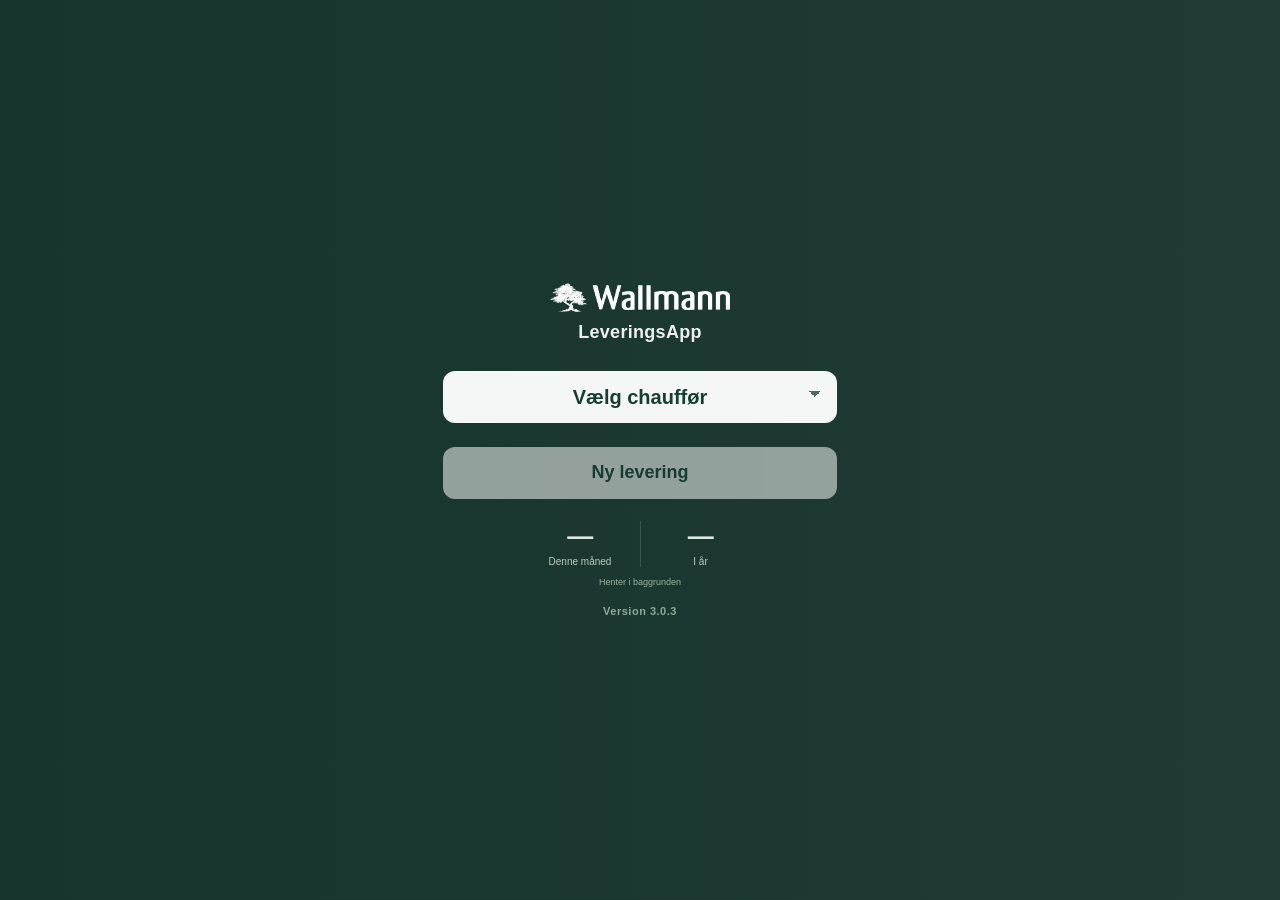
==== index.html @ 9d27858d "Fix installed iPhone startup canvas and viewport height (3.0.3) Set dark root color scheme before fi" ====
<!DOCTYPE html>
<html lang="da">
<head>
  <meta charset="utf-8">
  <meta name="theme-color" content="#17352d">
  <meta name="color-scheme" content="dark">
  <style>html{background:#17352d;color-scheme:dark}body{color-scheme:light}</style>
  <script>
    // Set before first layout; iOS also exposes standalone on navigator.
    if (navigator.standalone === true || window.matchMedia("(display-mode: standalone)").matches) {
      document.documentElement.classList.add("installed-app");
    }
  </script>
  <meta name="viewport" content="width=device-width, initial-scale=1, viewport-fit=cover">
  <title>Leveringsapp</title>
  <link rel="manifest" href="./manifest.json">
  <link rel="apple-touch-icon" href="./apple-touch-icon.png">
  
  
  <meta name="apple-mobile-web-app-capable" content="yes">
  <meta name="apple-mobile-web-app-status-bar-style" content="black-translucent">
  <style>
    :root{
      --bg1:#17352d;
      --bg2:#203b33;
      --white:#f5f7f6;
      --dark:#1f382f;
      --shadow:0 10px 28px rgba(0,0,0,0.18);
    }

    *{
      box-sizing:border-box;
      -webkit-tap-highlight-color: transparent;
    }

    html, body{
      margin:0;
      padding:0;
      width:100%;
      min-height:100%;
      font-family: Arial, Helvetica, sans-serif;
      background:
        radial-gradient(circle at top, rgba(255,255,255,0.06), transparent 30%),
        linear-gradient(90deg, var(--bg1), var(--bg2));
      color:var(--white);
      overflow:hidden;
    }

    body{
      min-height:100vh;
    }

    .app{
      width:100%;
      max-width:430px;
      margin:0 auto;
      height:100vh;
      padding:
        calc(28px + env(safe-area-inset-top))
        12px
        calc(18px + env(safe-area-inset-bottom))
        12px;
      display:flex;
      flex-direction:column;
      overflow:hidden;
    }

    .screen{
      display:none;
      height:100%;
      animation:fadeIn .18s ease;
      overflow:hidden;
    }

    .screen.active{
      display:flex;
      flex-direction:column;
      justify-content:center;
    }

    .screen.top-aligned.active{
      justify-content:flex-start;
    }

    @keyframes fadeIn{
      from{opacity:0; transform:translateY(6px);}
      to{opacity:1; transform:translateY(0);}
    }

    .spacer-6{height:6px;}
    .spacer-8{height:8px;}
    .spacer-10{height:10px;}
    .spacer-12{height:12px;}
    .spacer-16{height:16px;}
    .spacer-20{height:20px;}
    .spacer-24{height:24px;}
    .spacer-30{height:30px;}

    .small-label{
      font-size:13px;
      font-weight:600;
      text-align:center;
      opacity:.82;
      margin:8px 0 6px;
      letter-spacing:.2px;
    }

    .btn{
      width:100%;
      border:none;
      border-radius:16px;
      padding:13px 14px;
      background:var(--white);
      color:var(--dark);
      font-size:clamp(18px, 4.2vw, 23px);
      font-weight:700;
      cursor:pointer;
      box-shadow:var(--shadow);
      transition:transform .12s ease, opacity .15s ease;
      text-decoration:none;
    }

    .btn:active{
      transform:scale(0.98);
    }

    .btn.pressed{
      transform:scale(0.975);
      opacity:0.96;
    }

    .thumb.pressed{
      transform:scale(0.97);
    }

    .btn.small{
      width:auto;
      min-width:90px;
      padding:12px 12px;
      font-size:clamp(15px, 3.6vw, 18px);
    }

    .btn.secondary{
      background:rgba(255,255,255,0.92);
    }

    .btn.back-btn{
      background:linear-gradient(180deg, #FFCECE 0%, #EE8B8B 58%, #D76A6A 100%);
      color:#4A1212;
      font-weight:800;
      box-shadow:
        0 10px 22px rgba(170, 70, 70, 0.22),
        inset 0 1px 0 rgba(255,255,255,0.36);
      border:1px solid rgba(255,255,255,0.20);
    }

    .btn.primary{
      background:var(--white);
    }

    .btn[disabled]{
      opacity:.55;
      cursor:not-allowed;
      transform:none !important;
    }

    .btn-row{
      display:flex;
      gap:10px;
      justify-content:space-between;
      align-items:center;
      margin-top:10px;
      flex-wrap:nowrap;
    }

    .btn-row .btn.small{
      flex:1 1 0;
    }

    .home-logo-wrap{
      display:flex;
      flex-direction:column;
      justify-content:center;
      align-items:center;
      margin-bottom:28px;
      text-align:center;
    }

    .home-logo{
      width:100%;
      max-width:180px;
      height:auto;
      display:block;
      object-fit:contain;
      margin:0 auto;
    }

    .home-logo-subtitle{
      margin-top:10px;
      font-size:18px;
      font-weight:700;
      letter-spacing:.3px;
      color:rgba(255,255,255,0.92);
      text-align:center;
    }

    #screen-home.active{
      justify-content:center;
    }

    .dropdown,
    .manual-input,
    .receiver-input{
      width:100%;
      border:none;
      border-radius:16px;
      background:rgba(255,255,255,0.96);
      color:var(--dark);
      padding:13px 14px;
      text-align:center;
      font-size:clamp(18px, 4.2vw, 23px);
      font-weight:700;
      outline:none;
      box-shadow:var(--shadow);
    }

    .dropdown{
      appearance:none;
      -webkit-appearance:none;
      background-image:
        linear-gradient(45deg, transparent 50%, #52675f 50%),
        linear-gradient(135deg, #52675f 50%, transparent 50%);
      background-position:
        calc(100% - 22px) calc(50% - 3px),
        calc(100% - 16px) calc(50% - 3px);
      background-size:6px 6px, 6px 6px;
      background-repeat:no-repeat;
      padding-right:34px;
      padding-left:34px;
      text-align:center;
      text-align-last:center;
      -webkit-text-align-last:center;
    }

    .dropdown:invalid{
      color:#7d8f88;
      font-weight:600;
    }

    .photo-box,
    .signature-box{
      width:100%;
      overflow:hidden;
      position:relative;
      margin:10px 0;
      background:rgba(7,10,10,0.88);
      border:1px solid rgba(255,255,255,0.09);
      box-shadow:var(--shadow);
      border-radius:16px;
    }

    .photo-box{
      min-height:220px;
      max-height:30vh;
      display:flex;
      align-items:center;
      justify-content:center;
      backdrop-filter: blur(8px);
      -webkit-backdrop-filter: blur(8px);
      flex:0 0 auto;
    }

    .photo-placeholder{
      color:rgba(202,219,213,0.35);
      font-size:clamp(18px, 5vw, 26px);
      font-weight:700;
      text-align:center;
      padding:20px;
      display:flex;
      align-items:center;
      justify-content:center;
      width:100%;
      min-height:220px;
    }

    .preview-image{
      width:100%;
      height:auto;
      max-height:30vh;
      object-fit:contain;
      display:none;
      background:#111;
    }

    .thumb-row{
      display:flex;
      gap:8px;
      align-items:center;
      margin:6px 0 8px;
    }

    .thumb{
      width:18%;
      aspect-ratio:3/4;
      min-height:58px;
      background:rgba(255,255,255,0.08);
      border:1px solid rgba(255,255,255,0.12);
      color:rgba(255,255,255,0.70);
      display:flex;
      align-items:center;
      justify-content:center;
      text-align:center;
      font-size:clamp(10px, 2.2vw, 12px);
      font-weight:700;
      overflow:hidden;
      border-radius:10px;
      padding:3px;
      box-shadow: inset 0 1px 0 rgba(255,255,255,0.05);
      backdrop-filter: blur(10px);
      -webkit-backdrop-filter: blur(10px);
      cursor:pointer;
      transition:transform .12s ease;
    }

    .thumb:active{
      transform:scale(0.98);
    }

    .thumb.selected{
      outline:2px solid rgba(255,255,255,0.95);
      outline-offset:1px;
    }

    .thumb img{
      width:100%;
      height:100%;
      object-fit:cover;
      display:block;
      border-radius:7px;
    }

    .signature-box{
      height:min(26vh, 210px);
      background:#efefef;
      border-radius:16px;
      border:1px solid #d0d0d0;
      margin-top:28px;
    }

    .barcode-preview{
      margin-top:10px;
      padding:12px 12px;
      border-radius:14px;
      background:rgba(255,255,255,0.12);
      border:1px solid rgba(255,255,255,0.12);
      text-align:center;
      box-shadow:var(--shadow);
    }

    .barcode-title{
      font-size:14px;
      opacity:.82;
      margin-bottom:4px;
      font-weight:600;
    }

    .barcode-number{
      font-size:clamp(22px, 5.2vw, 30px);
      font-weight:700;
      letter-spacing:.3px;
      word-break:break-word;
    }

    .order-list-card{
      width:100%;
      margin:8px 0 8px;
      padding:10px 12px;
      border-radius:14px;
      background:rgba(255,255,255,0.12);
      border:1px solid rgba(255,255,255,0.14);
      box-shadow:var(--shadow);
      min-height:54px;
      display:flex;
      flex-direction:column;
      justify-content:center;
    }

    .order-list-grid{
      display:flex;
      flex-wrap:wrap;
      gap:6px;
      justify-content:center;
      align-items:center;
    }

    .order-pill{
      background:rgba(255,255,255,0.14);
      border:1px solid rgba(255,255,255,0.18);
      border-radius:999px;
      padding:6px 10px;
      font-size:16px;
      font-weight:700;
      line-height:1;
      color:var(--white);
      min-width:78px;
      text-align:center;
    }

    .order-screen-content{
      display:flex;
      flex-direction:column;
      justify-content:center;
      flex:1 1 auto;
      gap:8px;
      overflow:hidden;
    }

    .camera-screen-content{
      display:flex;
      flex-direction:column;
      flex:1 1 auto;
      overflow:auto;
      padding-bottom:12px;
    }

    .signature-content{
      display:flex;
      flex-direction:column;
      flex:1 1 auto;
      overflow:auto;
      padding-bottom:8px;
    }

    canvas{
      width:100%;
      height:100%;
      display:block;
      touch-action:none;
      background:#efefef;
    }

    .check-wrap{
      min-height:calc(100vh - 40px);
      display:flex;
      flex-direction:column;
      align-items:center;
      justify-content:center;
      text-align:center;
    }

    .check{
      font-size:clamp(84px, 22vw, 132px);
      line-height:1;
      margin-bottom:10px;
      animation:popIn .22s ease;
    }

    @keyframes popIn{
      from{transform:scale(.88); opacity:0;}
      to{transform:scale(1); opacity:1;}
    }

    .registered{
      font-size:clamp(30px, 8vw, 46px);
      font-weight:700;
      letter-spacing:.3px;
    }

    .status{
      text-align:center;
      font-size:14px;
      opacity:.97;
      min-height:18px;
      margin-top:4px;
      font-weight:600;
    }

    .status.ok{ color:#d9f3e2; }
    .status.error{ color:#ffd4d4; }

    .save-overlay{
      position:fixed;
      inset:0;
      background:rgba(8,12,12,0.45);
      backdrop-filter: blur(4px);
      -webkit-backdrop-filter: blur(4px);
      display:none;
      align-items:center;
      justify-content:center;
      z-index:9999;
      padding:24px;
    }

    .save-overlay.active{
      display:flex;
    }

    .save-card{
      width:100%;
      max-width:320px;
      background:rgba(255,255,255,0.96);
      color:var(--dark);
      border-radius:24px;
      padding:26px 22px;
      text-align:center;
      box-shadow:0 18px 40px rgba(0,0,0,0.25);
    }

    .spinner{
      width:42px;
      height:42px;
      border:4px solid rgba(32,55,47,0.18);
      border-top-color:var(--dark);
      border-radius:50%;
      margin:0 auto 16px;
      animation:spin .8s linear infinite;
    }

    @keyframes spin{
      to{transform:rotate(360deg);}
    }

    .save-title{
      font-size:24px;
      font-weight:700;
      margin-bottom:6px;
    }

    .save-text{
      font-size:15px;
      opacity:.8;
    }

    .camera-input-hidden{
      position:absolute;
      left:-9999px;
      width:1px;
      height:1px;
      opacity:0;
      pointer-events:none;
    }

    .app-version{
        font-size:10px;
        font-weight:600;
        opacity:.28;
        letter-spacing:.3px;
        text-align:center;
      }

      .bottom-version{
        margin-top:32px;
      }

    .update-banner{
      position:fixed;
      left:12px;
      right:12px;
      bottom:calc(14px + env(safe-area-inset-bottom));
      z-index:10000;
      background:rgba(255,255,255,0.96);
      color:var(--dark);
      border-radius:14px;
      padding:12px 14px;
      box-shadow:0 12px 28px rgba(0,0,0,0.22);
      text-align:center;
      font-size:14px;
      font-weight:700;
    }

    .update-link{
      border:none;
      background:none;
      color:inherit;
      font:inherit;
      font-weight:800;
      text-decoration:underline;
      cursor:pointer;
      padding:0;
    }

    .pending-banner{
      margin-top:14px;
      padding:12px 14px;
      border-radius:14px;
      background:rgba(255,255,255,0.12);
      border:1px solid rgba(255,255,255,0.14);
      text-align:center;
      font-size:14px;
      font-weight:700;
      box-shadow:var(--shadow);
      cursor:pointer;
      transition:transform .12s ease;
    }

    .pending-banner.sent { background:rgba(170, 240, 195, .18); border-color:rgba(170, 240, 195, .55); cursor:default; }

    .pending-banner:active{
      transform:scale(0.98);
    }

    .offline-note{
      margin-top:10px;
      padding:14px 16px;
      border-radius:16px;
      background:rgba(255,255,255,0.18);
      border:1px solid rgba(255,255,255,0.22);
      text-align:center;
      font-size:15px;
      line-height:1.35;
      font-weight:700;
      box-shadow:var(--shadow);
    }

    .hidden{
      display:none !important;
    }

    .camera-main-btn{
      width:100%;
      display:flex;
      align-items:center;
      justify-content:center;
      font-size:clamp(20px, 4.4vw, 24px);
      line-height:1;
      padding:16px 16px;
    }

    .action-row-bottom{
      margin-top:0;
    }

    .save-btn{
      background:linear-gradient(180deg, #8BFFAE 0%, #42D971 58%, #2EB85C 100%);
      color:#103322;
      font-weight:800;
      box-shadow:
        0 12px 26px rgba(33, 160, 84, 0.34),
        inset 0 1px 0 rgba(255,255,255,0.42);
      border:1px solid rgba(255,255,255,0.22);
    }

    .receiver-input{
      margin-top:8px;
      font-size:clamp(17px, 4vw, 21px);
      font-weight:700;
    }

    @media (max-width:380px){
      .app{
        padding:
          calc(24px + env(safe-area-inset-top))
          10px
          calc(16px + env(safe-area-inset-bottom))
          10px;
      }

      .btn-row{
        gap:8px;
      }

      .order-pill{
        font-size:15px;
        min-width:72px;
      }

      .photo-box{
        min-height:200px;
      }

      .photo-placeholder{
        min-height:200px;
      }
    }

    /* v1.22: clear hierarchy, scrollable small screens, camera frame. */
    .app { height:100vh; height:100dvh; padding-top:calc(16px + env(safe-area-inset-top)); }
    .screen.active { min-height:0; }
    .order-screen-content { overflow-y:auto; justify-content:flex-start; padding-bottom:12px; }
    h1 { font-size:25px; margin:4px 0 16px; letter-spacing:-.4px; }
    .step-label { font-size:12px; letter-spacing:.8px; text-transform:uppercase; opacity:.7; margin:8px 0; }
    .helper { font-size:14px; line-height:1.5; opacity:.8; margin:6px 0 12px; }
    .btn { box-shadow:none; border-radius:12px; min-height:48px; font-size:18px; flex-shrink:0; }
    .btn.secondary, .btn.back-btn { background:transparent; color:#f5f7f6; border:1px solid #71877e; box-shadow:none; }
    .btn.save-btn { background:#b4efc5; color:#123023; box-shadow:none; }
    .text-button { background:none; color:inherit; border:0; padding:14px; font-size:15px; cursor:pointer; min-height:44px; }
    .order-pill { display:flex; align-items:center; gap:6px; }
    .order-pill button { color:#ffd4d4; background:none; border:0; min-width:38px; min-height:38px; font-size:22px; cursor:pointer; }
    .candidate-card { background:#294a3e; border:1px solid #759383; border-radius:12px; padding:14px; }
    .candidate-choice { display:flex; align-items:center; gap:12px; padding:10px 0; font-size:22px; }
    .candidate-choice input { width:24px; height:24px; }
    .manual-input:focus-visible, button:focus-visible { outline:3px solid #b4efc5; outline-offset:3px; }
    .check-wrap { min-height:0; gap:18px; }
    .registered { font-size:28px; }
    .scanner-modal { position:fixed; inset:0; z-index:10001; background:#10271f; overflow:auto; padding:calc(16px + env(safe-area-inset-top)) 16px calc(16px + env(safe-area-inset-bottom)); }
    .scanner-panel { max-width:480px; margin:auto; display:flex; flex-direction:column; gap:12px; }
    .scanner-panel h2 { margin:0; }
    .scanner-viewport { position:relative; height:44vh; min-height:210px; background:#000; overflow:hidden; border-radius:16px; }
    #scannerVideo { width:100%; height:100%; object-fit:cover; display:block; }
    .scan-frame { position:absolute; left:8%; top:38%; width:84%; height:24%; border:3px solid #b4efc5; border-radius:8px; box-shadow:0 0 0 1000px #0007; pointer-events:none; }
    .scan-frame.multi { left:16%; top:10%; width:68%; height:80%; }
    .scan-frame span { position:absolute; top:-27px; font-size:13px; color:#fff; }
    #scannerStatus { min-height:22px; margin:0; font-size:14px; }
    .signature-box { margin-top:8px; flex-shrink:0; }
    .bottom-version { margin-top:16px; opacity:.55; }
    .update-banner { font-size:13px; }
    @media (prefers-reduced-motion:reduce) { *, *::before, *::after { animation:none !important; transition:none !important; } }

    
    /* v1.23 – Ret overlap mellem ordrenumre */

    /* Forhindrer at felterne presses sammen */
    .order-screen-content > * {
      flex-shrink: 0;
    }

    /* Ordreboksen tilpasser sin højde til indholdet */
    .order-list-card {
      flex-shrink: 0;
      height: auto;
    }

    /* Vis ordrenumre i to pæne kolonner */
    .order-list-grid {
      display: grid;
      grid-template-columns: repeat(2, minmax(0, 1fr));
      gap: 10px;
      align-items: stretch;
    }

    /* Ordrenumrene holder sig inden for boksen */
    .order-pill {
      width: 100%;
      min-width: 0;
      height: auto;
      display: flex;
      align-items: center;
      justify-content: center;
      gap: 6px;
      padding: 6px 10px;
      line-height: 1.2;
      white-space: nowrap;
    }

    /* Plads til sletteknappen */
    #multiOrderList .order-pill {
      justify-content: space-between;
    }

    .order-pill button {
      flex: 0 0 38px;
      display: flex;
      align-items: center;
      justify-content: center;
      padding: 0;
      margin: 0;
    }

    /* Centrer sidste nummer ved ulige antal */
    .order-list-grid .order-pill:last-child:nth-child(odd) {
      grid-column: 1 / -1;
      width: calc(50% - 5px);
      justify-self: center;
    }

    
    /* v1.24 – Kameraside med fleksibel scrolling */

    #screen-camera {
      min-height: 0;
    }

    #screen-camera .camera-screen-content {
      display: flex;
      flex-direction: column;
      justify-content: flex-start;
      flex: 1 1 auto;
      min-height: 0;
      overflow-y: auto;
      overflow-x: hidden;
      -webkit-overflow-scrolling: touch;
      padding-bottom: 24px;
    }

    /* Ingen elementer må presses sammen */
    #screen-camera .camera-screen-content > * {
      flex-shrink: 0;
    }

    /* Ordreboksen vokser efter antal numre */
    #cameraOrderListCard {
      height: auto;
      flex-shrink: 0;
    }

    /* Billedfelterne beholder deres størrelse */
    #screen-camera .thumb-row {
      flex-shrink: 0;
    }

    /* Ældre forhåndsvisningsfelt er ikke længere i brug */
    #screen-camera .photo-box {
      flex-shrink: 0;
    }

    /* Knapper må aldrig presses sammen */
    #screen-camera .btn-row {
      flex-shrink: 0;
      min-height: 48px;
    }

    #screen-camera .btn-row .btn {
      flex-shrink: 0;
      min-height: 48px;
    }

    /* Luft mellem handlingerne nederst */
    #screen-camera .action-row-bottom {
      margin-top: 8px;
    }

    

    /* v2.0 – To 9:16-billeder ad gangen med swipe og forstørrelse. */
    #screen-camera .photo-strip-heading {
      display:flex; align-items:center; justify-content:space-between;
      flex-shrink:0; font-size:14px; font-weight:700;
      margin-top:6px; color:rgba(245,247,246,.9);
    }
    #screen-camera #photoCount {font-weight:600; opacity:.8;}
    #screen-camera #photoThumbRow {
      display:flex; flex-direction:row; flex-wrap:nowrap; align-items:stretch;
      gap:10px; width:100%; overflow-x:auto; overflow-y:hidden;
      padding:4px 2px 10px; scroll-snap-type:x proximity;
      -webkit-overflow-scrolling:touch; touch-action:pan-x pan-y;
      scrollbar-width:thin; flex-shrink:0;
    }
    #screen-camera #photoThumbRow .thumb {
      position:relative;
      flex:0 0 calc((100% - 10px) / 2);
      width:calc((100% - 10px) / 2);
      aspect-ratio:9 / 16;
      min-height:0; height:auto; padding:0;
      scroll-snap-align:start; overflow:hidden;
      background:#142920;
    }
    #screen-camera .thumb-open {
      position:absolute; inset:0; width:100%; height:100%; border:0;
      background:transparent; padding:0; margin:0; cursor:pointer;
    }
    /* Bevar hele motivet – også hvis chaufføren tager et liggende billede. */
    #screen-camera .thumb-open img {
      width:100%; height:100%; object-fit:contain;
      border-radius:8px; display:block;
    }
    #screen-camera .thumb-open:focus-visible {outline:2px solid #b4efc5; outline-offset:-2px;}
    #screen-camera .thumb-placeholder {
      display:flex; align-items:center; justify-content:center;
      width:100%; height:100%; padding:8px;
      font-size:16px; font-weight:700; opacity:.7; text-align:center;
    }
    #screen-camera .thumb-index {
      position:absolute; left:4px; bottom:4px; background:rgba(0,0,0,.66);
      color:white; padding:2px 5px; border-radius:5px;
      font-size:11px; line-height:1.2; pointer-events:none;
    }
    #screen-camera .thumb-remove {
      position:absolute; right:3px; top:3px; z-index:2;
      width:32px; height:32px; min-width:32px; min-height:32px;
      display:flex; align-items:center; justify-content:center;
      color:#fff; background:#a62e38; border:1px solid rgba(255,255,255,.5);
      border-radius:50%; font-size:25px; line-height:1;
      cursor:pointer; padding:0; box-shadow:0 2px 8px rgba(0,0,0,.3);
    }
    #screen-camera .photo-scroll-help {
      text-align:center; font-size:12px; opacity:.75; flex-shrink:0;
    }
    #screen-camera .camera-actions {gap:10px;}
    #screen-camera .camera-actions > .btn {
      flex:1 1 0; width:auto; min-width:0; min-height:52px;
      font-size:clamp(14px,4vw,18px); white-space:nowrap;
      text-align:center;
    }
    #screen-camera .camera-actions .camera-main-btn {padding:12px 4px;}
    /* Ens knapper: begge rækker deler præcis samme to kolonner og højde.
       Det gælder både <button> og <label> til telefonens kamera. */
    #screen-camera .camera-actions,
    #screen-camera .action-row-bottom {
      display:grid;
      grid-template-columns:repeat(2,minmax(0,1fr));
      column-gap:10px;
      width:100%;
      align-items:stretch;
    }
    #screen-camera .camera-actions > .btn,
    #screen-camera .action-row-bottom > .btn {
      display:flex;
      align-items:center;
      justify-content:center;
      flex:none;
      box-sizing:border-box;
      width:100%;
      min-width:0;
      height:56px;
      min-height:56px;
      max-height:56px;
      padding:8px 6px;
      margin:0;
      font-size:clamp(15px,4vw,18px);
      line-height:1.15;
      white-space:nowrap;
      text-align:center;
    }
    .photo-modal {
      position:fixed; inset:0; z-index:10002; padding:
        calc(56px + env(safe-area-inset-top)) 12px
        calc(55px + env(safe-area-inset-bottom));
      display:flex; flex-direction:column; align-items:center; justify-content:center;
      background:rgba(7,11,10,.97);
    }
    .photo-modal-image {display:block; max-width:100%; max-height:100%; object-fit:contain; border-radius:6px;}
    .photo-modal-close {
      position:absolute; top:calc(12px + env(safe-area-inset-top)); right:14px;
      width:44px; height:44px; border-radius:50%; border:1px solid #96aaa0;
      background:#263c33; color:white; font-size:32px; line-height:1;
      display:flex; align-items:center; justify-content:center; cursor:pointer;
    }
    .photo-modal-counter {
      position:absolute; bottom:calc(14px + env(safe-area-inset-bottom));
      color:#f5f7f6; font-size:14px; font-weight:700;
    }

  </style>
<link rel="stylesheet" href="design.css">
<script src="config.js"></script>
</head>
<body class="at-home">
  <div class="preview-ribbon" id="previewRibbon" hidden>FORHÅNDSVISNING <span>· Ingen leveringer sendes</span></div>
  <header class="brand-header"><a href="index.html" aria-label="Wallmann forside"><img src="wallmann-logo.png" alt="Wallmann"></a><span>Levering & dokumentation</span></header>
  <div id="draftStatus" class="draft-status" role="status" aria-live="polite"></div>
  <div class="app">

    <section id="screen-home" class="screen active">
      <div class="home-logo-wrap">
        <img
          class="home-logo"
          src="./wallmann-logo.png"
          alt="Wallmann"
        >
        <div class="home-logo-subtitle">LeveringsApp</div>
      </div>

      <select id="driverSelect" class="dropdown" required>
        <option value="" selected disabled hidden>Vælg chauffør</option>
        <option>Brian</option>
        <option>Chauffør</option>
        <option>Erik</option>
        <option>Henrik</option>
        <option>Jeppe</option>
        <option>Niels</option>
        <option>Otto</option>
        <option>Thomas M</option>
        <option>Thomas O</option>
      </select>

      <div id="pendingBanner" class="pending-banner hidden" onclick="retryPendingDeliveries()">
        0 levering(er) afventer sending
      </div>

      <div class="spacer-30"></div>

      <button id="newDeliveryBtn" class="btn primary" onclick="startDelivery()" disabled>Ny levering</button>
      <button id="discardBtn" class="text-button hidden" onclick="discardDelivery()">Kassér kladde</button>
      <div id="driverDirectoryNote" class="directory-note" role="status"></div>
      <div class="delivery-totals" aria-label="Leveringer for alle chauffører"><div><strong id="monthTotal">—</strong><span>Denne måned</span></div><div><strong id="yearTotal">—</strong><span>I år</span></div></div><div class="totals-note" id="monthNote">Leveringer · alle chauffører</div>
      <div class="app-version bottom-version">Version <span id="appVersionText"></span></div>
    </section>

    <section id="screen-order" class="screen">
      <div class="order-screen-content">

        <div class="step-label">1 · Følgesedler</div>
        <h1>Hvilken levering?</h1>
        <button id="scanSingleBtn" class="btn primary" onclick="openOrderScanner('single')">Scan nummer</button>
        <button id="scanMultiBtn" class="btn secondary" onclick="openOrderScanner('multi')">Multi-levering</button>
        <p class="helper">Multi: Læg nummerfelterne under hinanden. Billeder og kvittering gælder alle valgte numre.</p>

        <input
          id="barcodeInput"
          type="file"
          accept="image/*"
          capture="environment"
          class="camera-input-hidden"
          onchange="handleOrderScanImage(event)"
        >

        <div class="small-label">eller indtast ordrenummer</div>

        <input id="manualOrderInput" class="manual-input" placeholder="6 cifre" inputmode="numeric" maxlength="6" autocomplete="off" aria-label="Følgeseddelsnummer" oninput="handleManualInput()">

        <div id="orderStatus" class="status" role="status" aria-live="polite"></div>
        <div id="scanCandidates" class="candidate-card hidden"></div>

        <div id="barcodeFoundWrap" class="hidden">
          <div class="barcode-preview">
            <div class="barcode-title">Fundet</div>
            <div id="barcodeFoundNo" class="barcode-number">-</div>
          </div>
        </div>

        <div id="multiOrderListCard" class="order-list-card hidden">
          <div id="multiOrderList" class="order-list-grid"></div>
        </div>

        <div class="btn-row">
          <button class="btn small secondary" onclick="clearCurrentOrder()">Ryd felt</button>
          <button class="btn small secondary" onclick="addCurrentOrder()">Tilføj ordre</button>
        </div>

        <div class="btn-row">
          <button class="btn small primary" onclick="goToCamera()">Videre til billeder</button>
        </div>

        <div class="btn-row">
          <button class="btn small back-btn" onclick="goToHome()">Tilbage</button>
        </div>

      </div>
    </section>

    <section id="screen-camera" class="screen top-aligned">
      <div class="camera-screen-content">

        <div class="step-label">2 · Dokumentation</div><h1>Billeder af leveringen</h1>

        <div id="cameraOrderListCard" class="order-list-card hidden">
          <div id="cameraOrderList" class="order-list-grid"></div>
        </div>

        <div class="photo-strip-heading">
          <span>Billeder</span>
          <span id="photoCount" aria-live="polite">0/10 billeder</span>
        </div>
        <div id="photoThumbRow" class="thumb-row" aria-label="Billeder af leveringen – to stående billeder ad gangen, swipe vandret for flere"></div>
        <div id="photoScrollHelp" class="photo-scroll-help hidden">Swipe for at se tidligere billeder ↔</div>

        <input
          id="photoInput"
          type="file"
          accept="image/*"
          capture="environment"
          class="camera-input-hidden"
          onchange="handlePhotoSelect(event)"
        >

        <div id="cameraStatus" class="status"></div>

        <div id="offlineNote" class="offline-note hidden">
          Forbindelsen er dårlig. Bare rolig — leveringen er gemt på enheden og sendes, når appen har forbindelse igen.
        </div>

        <div class="btn-row camera-actions">
          <button class="btn small secondary" id="receiptBtn" onclick="goToSignature()">Kvittering</button>
          <label for="photoInput" class="btn primary camera-main-btn" aria-label="Tag billede">📷 Tag billede</label>
        </div>

        <div class="btn-row action-row-bottom">
          <button class="btn small back-btn" onclick="goToOrder()">Tilbage</button>
          <button id="saveBtn" class="btn small save-btn" onclick="goToRegistered()">Gem levering</button>
        </div>

      </div>
    </section>

    <section id="screen-signature" class="screen top-aligned">
      <div class="signature-content"><div class="step-label">Kvittering · valgfri</div><h1>Kundens kvittering</h1>
        <div class="spacer-12"></div>

        <div class="signature-box">
          <canvas id="signatureCanvas"></canvas>
        </div>

        <input
          id="receiverNameInput"
          class="receiver-input"
          type="text"
          placeholder="Modtagers navn"
          autocomplete="off"
          autocapitalize="words" maxlength="120"
        >

        <div class="btn-row">
          <button class="btn small back-btn" onclick="goToCamera()">Tilbage</button>
          <button class="btn small secondary" onclick="clearReceiptData()">Ryd</button>
          <button class="btn small primary" onclick="goToCamera()">OK</button>
        </div>
      </div>
    </section>

    <section id="screen-registered" class="screen">
      <div class="check-wrap">
        <div class="check">✓</div>
        <div class="registered">Gemt på telefonen</div><p id="registeredDetail">Afventer upload. Du kan fortsætte.</p><button class="btn primary" onclick="goToHome()">Fortsæt</button>
      </div>
    </section>

  </div>

  <div id="scannerModal" class="scanner-modal hidden" role="dialog" aria-modal="true" aria-labelledby="scannerTitle">
    <div class="scanner-panel">
      <h2 id="scannerTitle">Scan nummer</h2>
      <p id="scannerHelp" class="helper"></p>
      <div id="scannerViewport" class="scanner-viewport">
        <video id="scannerVideo" autoplay muted playsinline></video>
        <div id="scanFrame" class="scan-frame"><span>Nummerfelt</span></div>
      </div>
      <p id="scannerStatus" role="status">Starter kamera…</p>
      <button id="captureScanBtn" class="btn primary" onclick="captureOrderScan()" disabled>Aflæs nummer</button>
      <button class="btn secondary" onclick="useNativeScanner()">Brug telefonens kamera / vælg foto</button>
      <button class="text-button" onclick="closeScanner()">Annuller</button>
    </div>
  </div>
  <div id="photoModal" class="photo-modal hidden" role="dialog" aria-modal="true" aria-label="Billede i stor størrelse">
    <button id="photoModalClose" class="photo-modal-close" type="button" onclick="closePhotoModal()" aria-label="Luk billedvisning">×</button>
    <img id="photoModalImage" class="photo-modal-image" alt="Forstørret leveringsbillede">
    <div id="photoModalCounter" class="photo-modal-counter"></div>
  </div>
  <div id="updateBanner" class="update-banner hidden">
    Ny version klar — <button class="update-link" onclick="applyAppUpdate()">tryk her</button>
  </div>
  
  <div id="saveOverlay" class="save-overlay">
    <div class="save-card">
      <div class="spinner"></div>
      <div class="save-title">Gemmer...</div>
      <div class="save-text">Sikrer leveringen på telefonen</div>
    </div>
  </div>

  <script>
'use strict';
const PREVIEW = window.APP_CONFIG.preview !== false;
const API_URL = PREVIEW ? '' : window.APP_CONFIG.apiUrl;
const APP_VERSION = PREVIEW ? '3.0.3 · forhåndsvisning' : '3.0.3';
const MAX_PHOTOS = 10;
const MAX_ORDERS = 20;
// Keep the existing database and store: v1.21 pending deliveries remain available.
const DB_NAME = PREVIEW ? 'leveringsapp_preview_queue' : 'leveringsapp_db';
const STORE_PENDING = 'pendingDeliveries';
let stopOrders = [], photos = [], selectedPhotoIndex = -1;
let activeDeliveryId = '', deliveryCreatedAt = '', isSaving = false, photoBusy = false;
let hasSignature = false, signaturePadReady = false, isDrawing = false;
let scanMode = 'single', scanBusy = false, scanGeneration = 0, scanAbort = null;
let scannerStream = null, cameraGeneration = 0;
let candidates = [], queuePromise = null, retryTimer = null, retryDelay = 10000;
// Kun UI-status/logning: den eksisterende IndexedDB-kø er stadig den sikre kilde.
let uploadInProgress = false, lastUploadIssue = '', lastUploadSuccessAt = 0, sentBannerTimer = null;
let waitingWorker = null, refreshPending = false, refreshing = false;
let lastSavedId = '';
let activeDriver = '', draftReady = false, restoringDraft = false;
const $ = id => document.getElementById(id);
const driverSelect = $('driverSelect');
const validOrder = value => /^\d{6}$/.test(value);
function pulseHaptic(ms = 14) { try { navigator.vibrate?.(ms); } catch (_) {} }
function setStatus(id, text, type = '') { $(id).textContent = text; $(id).className = 'status ' + type; }
function showScreen(id) {
  document.querySelectorAll('.screen').forEach(el => el.classList.toggle('active', el.id === id));
  document.body.classList.toggle('at-home', id === 'screen-home');
  updateHomeButtons();
}
function hasDraft() { return !!activeDeliveryId; }
function updateHomeButtons() {
  $('newDeliveryBtn').disabled = !draftReady || !driverSelect.value || isSaving;
  driverSelect.disabled = !draftReady || hasDraft();
  $('newDeliveryBtn').textContent = hasDraft() ? 'Fortsæt levering' : 'Ny levering';
  $('discardBtn').classList.toggle('hidden', !hasDraft());
  showUpdateBanner();
}
function makeId() {
  return 'delivery_' + (globalThis.crypto?.randomUUID ? crypto.randomUUID() : Date.now() + '_' + Math.random().toString(36).slice(2, 12));
}
function startDelivery() {
  if (!draftReady || !driverSelect.value || isSaving) return;
  if (!activeDeliveryId) { activeDeliveryId = makeId(); activeDriver = driverSelect.value; deliveryCreatedAt = new Date().toISOString(); }
  goToOrder();
}
function goToHome() {
  if (isSaving || photoBusy) return;
  cancelScan(); closeScanner(); showScreen('screen-home'); updatePendingBanner();
  maybeReload();
}
function goToOrder() {
  if (isSaving || photoBusy) return;
  closeScanner(); showScreen('screen-order'); renderOrderLists();
}
async function discardDelivery() {
  if (isSaving || !confirm('Kassér denne kladde med billeder og kvittering?')) return;
  isSaving = true;
  try { await draftWrites; await draftStore('readwrite', store => store.delete('current')); resetAppState(); }
  catch (_) { draftMessage('Kladden kunne ikke slettes. Prøv igen.', true); }
  finally { isSaving = false; goToHome(); updateHomeButtons(); }
}
function handleManualInput() {
  $('manualOrderInput').value = $('manualOrderInput').value.replace(/\D/g, '').slice(0, 6);
  setStatus('orderStatus', '');
}
function addCurrentOrder() {
  const value = $('manualOrderInput').value.trim();
  if (!validOrder(value)) { setStatus('orderStatus', 'Nummeret skal bestå af præcis 6 cifre.', 'error'); return false; }
  if (stopOrders.includes(value)) { setStatus('orderStatus', 'Nummeret er allerede tilføjet.', 'error'); return false; }
  if (stopOrders.length >= MAX_ORDERS) { setStatus('orderStatus', 'Højst 20 numre pr. levering.', 'error'); return false; }
  stopOrders.push(value); $('manualOrderInput').value = ''; renderOrderLists();
  setStatus('orderStatus', 'Nummer tilføjet.', 'ok'); return true;
}
function clearCurrentOrder() { $('manualOrderInput').value = ''; setStatus('orderStatus', ''); }
function removeOrder(value) { stopOrders = stopOrders.filter(n => n !== value); renderOrderLists(); }
function renderOrderLists() {
  [['multiOrderList', 'multiOrderListCard', true], ['cameraOrderList', 'cameraOrderListCard', false]].forEach(([listId, cardId, editable]) => {
    $(listId).replaceChildren(); $(cardId).classList.toggle('hidden', !stopOrders.length);
    stopOrders.forEach(value => {
      const pill = document.createElement('div'); pill.className = 'order-pill'; pill.textContent = value;
      if (editable) {
        const button = document.createElement('button'); button.type = 'button'; button.textContent = '×';
        button.setAttribute('aria-label', 'Fjern ' + value); button.onclick = () => removeOrder(value); pill.append(button);
      }
      $(listId).append(pill);
    });
  });
}
function goToCamera() {
  if (isSaving || scanBusy) return;
  if (!$('scanCandidates').classList.contains('hidden')) { setStatus('orderStatus', 'Vælg eller afvis først de fundne numre.', 'error'); return; }
  const typed = $('manualOrderInput').value.trim();
  if (typed && !stopOrders.includes(typed) && !addCurrentOrder()) return;
  if (!stopOrders.length) { setStatus('orderStatus', 'Tilføj mindst ét nummer.', 'error'); return; }
  $('manualOrderInput').value = ''; closeScanner(); showScreen('screen-camera'); renderOrderLists(); updatePhotoUI();
  
    document.querySelector(
      '#screen-camera .camera-screen-content'
    ).scrollTop = 0;

}

async function apiPost(action, payload = {}, timeoutMs = 30000, externalSignal) {
  if (PREVIEW) throw new Error('Forhåndsvisning: scanning og upload er ikke forbundet til driften. Indtast nummeret manuelt.');
  const controller = new AbortController();
  const abort = () => controller.abort();
  externalSignal?.addEventListener('abort', abort, { once:true });
  if (externalSignal?.aborted) controller.abort();
  const timer = setTimeout(abort, timeoutMs);
  try {
    const response = await fetch(API_URL, {
      method:'POST', headers:{ 'Content-Type':'text/plain;charset=utf-8' },
      body:JSON.stringify({ action, ...payload }), signal:controller.signal, redirect:'follow'
    });
    if (!response.ok) throw new Error('Serveren svarede med HTTP ' + response.status);
    let json;
    try { json = await response.json(); } catch (_) { throw new Error('Ugyldigt serversvar. Kontroller Apps Script-implementeringen.'); }
    if (!json.ok) throw new Error(json.error || 'Serveren kunne ikke behandle forespørgslen.');
    return json.data;
  } finally { clearTimeout(timer); externalSignal?.removeEventListener('abort', abort); }
}

function setScanBusy(value) {
  scanBusy = value;
  $('scanSingleBtn').disabled = value; $('scanMultiBtn').disabled = value;
  $('manualOrderInput').disabled = value;
}
function cancelScan() {
  scanGeneration++; scanAbort?.abort(); scanAbort = null; setScanBusy(false);
}
async function openOrderScanner(mode = 'single') {
  if (scanBusy || isSaving) return;
  if (!navigator.onLine) { setStatus('orderStatus', 'Ingen forbindelse. Indtast nummeret manuelt.', 'error'); return; }
  scanMode = mode; dismissCandidates();
  $('scannerTitle').textContent = mode === 'multi' ? 'Multi-levering' : 'Scan nummer';
  $('scannerHelp').textContent = mode === 'multi'
    ? 'Læg følgesedlerne forskudt med nummerfelterne under hinanden. Hold alle numre inden for rammen.'
    : 'Hold følgeseddelsnummeret og gerne teksten “Følgeseddel” inden for rammen.';
  $('scanFrame').classList.toggle('multi', mode === 'multi');
  $('captureScanBtn').textContent = mode === 'multi' ? 'Aflæs numrene' : 'Aflæs nummer';
  $('captureScanBtn').disabled = true; $('scannerModal').classList.remove('hidden');
  $('scannerStatus').textContent = 'Starter kamera…';
  const generation = ++cameraGeneration;
  if (!navigator.mediaDevices?.getUserMedia) {
    $('scannerStatus').textContent = 'Brug telefonens kamera med knappen nedenfor.'; return;
  }
  try {
    const stream = await navigator.mediaDevices.getUserMedia({ audio:false, video:{ facingMode:{ ideal:'environment' }, width:{ ideal:1920 }, height:{ ideal:1080 } } });
    if (generation !== cameraGeneration) { stream.getTracks().forEach(track => track.stop()); return; }
    scannerStream = stream; const video = $('scannerVideo'); video.srcObject = stream;
    await video.play();
    if (generation !== cameraGeneration) return;
    $('captureScanBtn').disabled = !video.videoWidth;
    $('scannerStatus').textContent = 'Hold stille, og tryk på Aflæs.';
  } catch (_) {
    if (generation !== cameraGeneration) return;
    scannerStream?.getTracks().forEach(track => track.stop()); scannerStream = null;
    $('scannerStatus').textContent = 'Kameraet kunne ikke åbnes her. Brug telefonens kamera nedenfor.';
  }
}
function closeScanner() {
  cameraGeneration++; scannerStream?.getTracks().forEach(track => track.stop()); scannerStream = null;
  $('scannerVideo').srcObject = null; $('scannerModal').classList.add('hidden');
}
function useNativeScanner() {
  closeScanner();
  setStatus('orderStatus', scanMode === 'multi' ? 'Tag et tæt foto af alle nummerfelter. Hele fotoet aflæses.' : 'Tag et tæt foto af nummerfeltet. Hele fotoet aflæses.');
  $('barcodeInput').click();
}
// Map the visible frame to video coordinates, including object-fit:cover cropping.
function scanRectangle(videoWidth, videoHeight, viewport, frame) {
  const scale = Math.max(viewport.width / videoWidth, viewport.height / videoHeight);
  const offsetX = (videoWidth * scale - viewport.width) / 2;
  const offsetY = (videoHeight * scale - viewport.height) / 2;
  return { x:(frame.left - viewport.left + offsetX) / scale, y:(frame.top - viewport.top + offsetY) / scale, width:frame.width / scale, height:frame.height / scale };
}
function imageRegionToDataUrl(source, region, maxEdge, quality = .84) {
  const scale = Math.min(1, maxEdge / Math.max(region.width, region.height));
  const canvas = document.createElement('canvas');
  canvas.width = Math.max(1, Math.round(region.width * scale)); canvas.height = Math.max(1, Math.round(region.height * scale));
  canvas.getContext('2d').drawImage(source, region.x, region.y, region.width, region.height, 0, 0, canvas.width, canvas.height);
  return canvas.toDataURL('image/jpeg', quality);
}
async function captureOrderScan() {
  const video = $('scannerVideo'); if (!video.videoWidth || scanBusy) return;
  const started = performance.now(); const mode = scanMode;
  const region = scanRectangle(video.videoWidth, video.videoHeight, $('scannerViewport').getBoundingClientRect(), $('scanFrame').getBoundingClientRect());
  const dataUrl = imageRegionToDataUrl(video, region, mode === 'multi' ? 1800 : 1200);
  closeScanner(); await runScan(dataUrl, mode, performance.now() - started);
}
async function loadImageFile(file) {
  const url = URL.createObjectURL(file);
  try {
    return await new Promise((resolve, reject) => {
      const img = new Image(); img.onload = () => resolve(img); img.onerror = () => reject(new Error('Billedet kunne ikke læses. Prøv at tage et nyt foto.')); img.src = url;
    });
  } finally { URL.revokeObjectURL(url); }
}
async function prepareOrderScanImage(file, mode = 'single') {
  const img = await loadImageFile(file);
  // Native camera has no matching frame: do not silently crop away any numbers.
  return imageRegionToDataUrl(img, { x:0, y:0, width:img.naturalWidth, height:img.naturalHeight }, mode === 'multi' ? 2000 : 1600);
}
async function handleOrderScanImage(event) {
  const file = event.target.files?.[0]; event.target.value = ''; if (!file || scanBusy) return;
  const started = performance.now(), mode = scanMode, generation = scanGeneration;
  setScanBusy(true); setStatus('orderStatus', 'Forbereder billedet…');
  try {
    const data = await prepareOrderScanImage(file, mode);
    if (generation !== scanGeneration) return;
    await runScan(data, mode, performance.now() - started);
  } catch (error) { if (generation === scanGeneration) { setScanBusy(false); setStatus('orderStatus', error.message, 'error'); } }
}
async function runScan(imageDataUrl, mode, prepareMs = 0) {
  const generation = ++scanGeneration; scanAbort = new AbortController(); setScanBusy(true);
  setStatus('orderStatus', mode === 'multi' ? 'Aflæser numrene…' : 'Aflæser nummer…');
  const started = performance.now();
  try {
    const result = await apiPost('scanOrderNumberFromImage', { imageDataUrl, mode }, 30000, scanAbort.signal);
    if (generation !== scanGeneration) return;
    const numbers = [...new Set((result.orderNos || (result.orderNo ? [result.orderNo] : [])).filter(validOrder))];
    if (mode === 'multi' && !Array.isArray(result.orderNos)) throw new Error('Multi-scan kræver den nye Apps Script-version. Opdater backend først.');
    // Log timings only: never photos, signatures or OCR text.
    console.info('Scan timing', { mode, prepareMs:Math.round(prepareMs), requestMs:Math.round(performance.now() - started), visionMs:result.timings?.visionMs, bytesApprox:Math.round(imageDataUrl.length * .75) });
    if (!numbers.length) { setStatus('orderStatus', 'Intet nummer fundet. Prøv tættere på eller indtast manuelt.', 'error'); return; }
    if (mode === 'single' && numbers.length === 1) {
      $('manualOrderInput').value = numbers[0]; persistDraft();
      setStatus('orderStatus', 'Nummer fundet — kontrollér og ret feltet om nødvendigt.', 'ok');
    } else {
      showCandidates(numbers, mode);
      setStatus('orderStatus', mode === 'multi' ? 'Kontrollér numrene og antallet mod følgesedlerne.' : 'Flere mulige numre. Vælg det rigtige.');
    }
    pulseHaptic(30);
  } catch (error) {
    if (generation === scanGeneration) setStatus('orderStatus', error.name === 'AbortError' ? 'Scanningen tog for lang tid. Prøv igen eller indtast manuelt.' : error.message, 'error');
  } finally { if (generation === scanGeneration) { scanAbort = null; setScanBusy(false); } }
}
function dismissCandidates() { candidates = []; $('scanCandidates').replaceChildren(); $('scanCandidates').classList.add('hidden'); }
function showCandidates(numbers, mode) {
  candidates = numbers; const panel = $('scanCandidates'); panel.replaceChildren(); panel.classList.remove('hidden');
  const title = document.createElement('p'); title.textContent = numbers.length + ' mulige numre — kontrollér alle'; panel.append(title);
  numbers.forEach((value, index) => {
    const label = document.createElement('label'); label.className = 'candidate-choice';
    const input = document.createElement('input'); input.type = mode === 'multi' ? 'checkbox' : 'radio'; input.name = 'candidate'; input.value = value;
    input.checked = mode === 'multi'; input.id = 'candidate-' + index;
    label.append(input, document.createTextNode(value)); panel.append(label);
  });
  const use = document.createElement('button'); use.className = 'btn primary'; use.textContent = mode === 'multi' ? 'Tilføj valgte numre' : 'Brug valgt nummer';
  use.onclick = () => {
    const selected = [...panel.querySelectorAll('input:checked')].map(el => el.value);
    if (!selected.length) { setStatus('orderStatus', 'Vælg mindst ét nummer.', 'error'); return; }
    if (mode === 'single') $('manualOrderInput').value = selected[0];
    else {
      const merged = [...new Set([...stopOrders, ...selected])];
      if (merged.length > MAX_ORDERS) { setStatus('orderStatus', 'Højst 20 numre pr. levering.', 'error'); return; }
      stopOrders = merged; renderOrderLists();
    }
    dismissCandidates(); setStatus('orderStatus', 'Numrene er klar. Du kan rette eller fjerne dem.', 'ok');
  };
  const cancel = document.createElement('button'); cancel.className = 'text-button'; cancel.textContent = 'Afvis fund'; cancel.onclick = dismissCandidates;
  panel.append(use, cancel);
}

// Optimize delivery documentation independently of OCR scanner resolution.
// Preserve labels and damage detail: target 400 KiB, retain at least a 1600px edge
// for large sources, and never reduce JPEG quality below .70. No upscaling.
function compressDeliveryPhoto(img) {
  const maxEdge = Math.max(img.naturalWidth, img.naturalHeight);
  const options = [
    [1920, .82], [1920, .75], [1600, .78], [1600, .70]
  ];
  const targetBytes = 400 * 1024;
  const canvas = document.createElement('canvas');
  const ctx = canvas.getContext('2d');
  let best = '', bestBytes = Infinity, lastWidth = 0, lastHeight = 0;
  for (const [edge, quality] of options) {
    const scale = Math.min(1, edge / maxEdge);
    const width = Math.max(1, Math.round(img.naturalWidth * scale));
    const height = Math.max(1, Math.round(img.naturalHeight * scale));
    if (width !== lastWidth || height !== lastHeight) {
      canvas.width = width; canvas.height = height;
      ctx.drawImage(img, 0, 0, width, height);
      lastWidth = width; lastHeight = height;
    }
    const dataUrl = canvas.toDataURL('image/jpeg', quality);
    const bytes = Math.ceil((dataUrl.length - 'data:image/jpeg;base64,'.length) * .75);
    if (bytes < bestBytes) { best = dataUrl; bestBytes = bytes; }
    if (bytes <= targetBytes) break;
  }
  // Ten images plus signature remain below the existing 22M-character API limit.
  // Reject an exceptional image rather than silently destroy its detail.
  if (bestBytes > 1200 * 1024) throw new Error('Billedet er for stort til sikker upload. Tag et tættere billede af det vigtige område.');
  return best;
}

async function handlePhotoSelect(event) {
  const file = event.target.files?.[0]; event.target.value = '';
  if (!file || photoBusy || isSaving) return;
  if (photos.length >= MAX_PHOTOS) { setStatus('cameraStatus', 'Du kan højst tage 10 billeder.', 'error'); return; }
  photoBusy = true; $('saveBtn').disabled = true; setStatus('cameraStatus', 'Klargør billede…');
  try {
    const img = await loadImageFile(file);
    photos.push(compressDeliveryPhoto(img));
    selectedPhotoIndex = photos.length - 1;
    updatePhotoUI(true); persistDraft();
    setStatus('cameraStatus', 'Billede tilføjet (' + photos.length + '/' + MAX_PHOTOS + ').', 'ok');
  } catch (error) { setStatus('cameraStatus', error.message, 'error'); }
  finally { photoBusy = false; $('saveBtn').disabled = false; }
}
function deletePhoto(index) {
  if (isSaving || photoBusy || index < 0 || index >= photos.length) return;
  if (!confirm('Slet billede ' + (index + 1) + '?')) return;
  photos.splice(index, 1); // Subsequent images are renumbered automatically.
  selectedPhotoIndex = photos.length ? Math.min(index, photos.length - 1) : -1;
  closePhotoModal();
  // Efter sletning: vis billede lige før det slettede og det næste.
  updatePhotoUI(false, Math.max(0, index - 1));
  setStatus('cameraStatus', 'Billedet er slettet. Rækkefølgen er opdateret.', 'ok');
}
function openPhotoModal(index) {
  if (index < 0 || index >= photos.length) return;
  selectedPhotoIndex = index;
  $('photoModalImage').src = photos[index];
  $('photoModalCounter').textContent = 'Billede ' + (index + 1) + ' af ' + photos.length;
  $('photoModal').classList.remove('hidden');
  $('photoModalClose').focus();
}
function closePhotoModal() {
  $('photoModal').classList.add('hidden');
  $('photoModalImage').removeAttribute('src');
}
function updatePhotoUI(scrollToNew = false, focusStartIndex = null) {
  const row = $('photoThumbRow');
  const beforeScrollLeft = row.scrollLeft;
  row.replaceChildren();
  $('photoCount').textContent = photos.length + '/' + MAX_PHOTOS + ' billeder';
  $('photoScrollHelp').classList.toggle('hidden', photos.length <= 2);
  // Vis kun to tomme felter til at begynde med. Derefter vises de optagne billeder.
  const slots = Math.min(MAX_PHOTOS, Math.max(2, photos.length));
  for (let i = 0; i < slots; i++) {
    const thumb = document.createElement('div');
    thumb.className = 'thumb';
    if (photos[i]) {
      const open = document.createElement('button');
      open.type = 'button'; open.className = 'thumb-open';
      open.setAttribute('aria-label', 'Vis billede ' + (i + 1) + ' stort');
      open.onclick = () => openPhotoModal(i);
      const img = document.createElement('img');
      img.src = photos[i]; img.alt = 'Billede ' + (i + 1);
      open.append(img);
      const number = document.createElement('span');
      number.className = 'thumb-index'; number.textContent = String(i + 1);
      const remove = document.createElement('button');
      remove.type = 'button'; remove.className = 'thumb-remove'; remove.textContent = '×';
      remove.setAttribute('aria-label', 'Slet billede ' + (i + 1));
      remove.onclick = () => deletePhoto(i);
      thumb.append(open, number, remove);
    } else {
      const placeholder = document.createElement('span');
      placeholder.className = 'thumb-placeholder';
      placeholder.textContent = 'Billede ' + (i + 1);
      thumb.append(placeholder);
    }
    row.append(thumb);
  }

  // Automatisk til nyeste to, HVER gang et billede tilføjes (fra nr. 3).
  // Når chaufføren blot swiper eller åbner popup'en, rykker rækken sig ikke.
  if (scrollToNew) {
    requestAnimationFrame(() => {
      const target = Math.max(0, row.scrollWidth - row.clientWidth);
      row.scrollTo({ left:target, behavior:'smooth' });
    });
  } else if (focusStartIndex !== null) {
    requestAnimationFrame(() => {
      const first = row.children[Math.min(focusStartIndex, row.children.length - 1)];
      row.scrollLeft = first ? first.offsetLeft - row.children[0].offsetLeft : 0;
    });
  } else {
    row.scrollLeft = beforeScrollLeft;
  }
}

document.addEventListener('keydown', event => {
  if (event.key === 'Escape' && !$('photoModal').classList.contains('hidden')) closePhotoModal();
});

function goToSignature() {
  if (isSaving || photoBusy) return;
  showScreen('screen-signature'); requestAnimationFrame(initSignatureCanvas);
}
function resizeSignature() {
  const canvas = $('signatureCanvas'), rect = canvas.getBoundingClientRect();
  if (!rect.width || !rect.height) return; // Never shrink a hidden signature to 1×1.
  const ratio = Math.min(window.devicePixelRatio || 1, 3);
  const width = Math.round(rect.width * ratio), height = Math.round(rect.height * ratio);
  if (canvas.width === width && canvas.height === height) return;
  const snapshot = document.createElement('canvas'); snapshot.width = canvas.width; snapshot.height = canvas.height;
  if (hasSignature) snapshot.getContext('2d').drawImage(canvas, 0, 0);
  canvas.width = width; canvas.height = height;
  const ctx = canvas.getContext('2d'); ctx.fillStyle = '#efefef'; ctx.fillRect(0, 0, width, height);
  if (hasSignature) ctx.drawImage(snapshot, 0, 0, width, height);
}
function initSignatureCanvas() {
  resizeSignature(); if (signaturePadReady) return;
  const canvas = $('signatureCanvas'); let last = null;
  const pos = e => { const rect = canvas.getBoundingClientRect(); return { x:(e.clientX - rect.left) * canvas.width / rect.width, y:(e.clientY - rect.top) * canvas.height / rect.height }; };
  canvas.addEventListener('pointerdown', e => {
    if (e.button !== 0) return;
    e.preventDefault(); canvas.setPointerCapture(e.pointerId); isDrawing = true; last = pos(e);
    const ctx = canvas.getContext('2d'), scale = canvas.width / canvas.getBoundingClientRect().width;
    ctx.fillStyle = '#111'; ctx.beginPath(); ctx.arc(last.x, last.y, 1.5 * scale, 0, Math.PI * 2); ctx.fill(); hasSignature = true; updateReceiptButton();
  });
  canvas.addEventListener('pointermove', e => {
    if (!isDrawing) return; const next = pos(e), ctx = canvas.getContext('2d');
    ctx.strokeStyle = '#111'; ctx.lineWidth = 3 * canvas.width / canvas.getBoundingClientRect().width; ctx.lineCap = 'round'; ctx.lineJoin = 'round';
    ctx.beginPath(); ctx.moveTo(last.x, last.y); ctx.lineTo(next.x, next.y); ctx.stroke(); last = next;
  });
  ['pointerup', 'pointercancel', 'lostpointercapture'].forEach(name => canvas.addEventListener(name, () => { isDrawing = false; persistDraft(); }));
  signaturePadReady = true;
}
function clearSignature() {
  const canvas = $('signatureCanvas'), ctx = canvas.getContext('2d');
  ctx.clearRect(0, 0, canvas.width, canvas.height); ctx.fillStyle = '#efefef'; ctx.fillRect(0, 0, canvas.width, canvas.height);
  hasSignature = false; isDrawing = false; updateReceiptButton();
}
function clearReceiptData() { clearSignature(); $('receiverNameInput').value = ''; updateReceiptButton(); }
function updateReceiptButton() { $('receiptBtn').textContent = hasSignature || $('receiverNameInput').value.trim() ? 'Kvittering ✓' : 'Kvittering'; }

function getDb() {
  return new Promise((resolve, reject) => {
    const request = indexedDB.open(DB_NAME, 1);
    request.onupgradeneeded = () => { if (!request.result.objectStoreNames.contains(STORE_PENDING)) request.result.createObjectStore(STORE_PENDING, { keyPath:'id' }); };
    request.onsuccess = () => resolve(request.result); request.onerror = () => reject(request.error);
  });
}
async function dbOperation(mode, operation) {
  const db = await getDb();
  return new Promise((resolve, reject) => {
    const tx = db.transaction(STORE_PENDING, mode); let request;
    try { request = operation(tx.objectStore(STORE_PENDING)); } catch (error) { db.close(); reject(error); return; }
    tx.oncomplete = () => { const result = request?.result; db.close(); resolve(result); };
    tx.onerror = tx.onabort = () => { db.close(); reject(tx.error || new Error('Lokal lagring blev afbrudt.')); };
  });
}
function getAllPendingDeliveries() { return dbOperation('readonly', store => store.getAll()); }
function addPendingDelivery(payload) { return dbOperation('readwrite', store => store.put(payload)); }
function deletePendingDelivery(id) { return dbOperation('readwrite', store => store.delete(id)); }
// Vis en stabil status. Antallet kommer altid fra den faktiske, lokale offlinekø.
async function updatePendingBanner() {
  const banner = $('pendingBanner');
  try {
    const items = await getAllPendingDeliveries();
    const n = items.length;
    banner.classList.toggle('sent', !n && Date.now() - lastUploadSuccessAt < 8000);
    if (!n) {
      const justSent = Date.now() - lastUploadSuccessAt < 8000;
      banner.classList.toggle('hidden', !justSent);
      banner.textContent = justSent ? 'Levering sendt ✓ · Billeder og kvittering er registreret' : '';
      return;
    }
    banner.classList.remove('sent', 'hidden');
    if (PREVIEW) { banner.textContent = n + ' testlevering' + (n === 1 ? '' : 'er') + ' gemt lokalt · sendes ikke'; return; }
    const amount = n + ' levering' + (n === 1 ? '' : 'er');
    if (uploadInProgress) {
      banner.textContent = 'Sender ' + amount + '… Venter på bekræftelse fra serveren';
    } else if (!navigator.onLine) {
      banner.textContent = amount + ' gemt offline · sendes, når forbindelsen er tilbage';
    } else if (lastUploadIssue) {
      banner.textContent = amount + ' afventer bekræftelse · prøver igen automatisk (tryk for at prøve nu)';
    } else {
      banner.textContent = amount + ' afventer upload · tryk for at prøve nu';
    }
  } catch (_) {
    banner.classList.remove('hidden', 'sent');
    banner.textContent = 'Lokal lagring er utilgængelig. Genåbn appen.';
  }
}
function showRecentUploadSuccess() {
  lastUploadSuccessAt = Date.now();
  clearTimeout(sentBannerTimer);
  sentBannerTimer = setTimeout(() => {
    lastUploadSuccessAt = 0;
    updatePendingBanner();
  }, 8000);
}
function scheduleQueueRetry() {
  if (retryTimer) return;
  retryTimer = setTimeout(() => { retryTimer = null; processPendingQueue(); }, retryDelay);
  retryDelay = Math.min(120000, retryDelay * 2);
}
function processPendingQueue() {
  if (PREVIEW) return Promise.resolve();
  // Et nyt online-event eller tryk på banneret starter aldrig en parallel upload.
  if (queuePromise) return queuePromise;
  queuePromise = (async () => {
    if (!navigator.onLine) return;
    const items = await getAllPendingDeliveries();
    items.sort((a, b) => String(a.createdAt || '').localeCompare(String(b.createdAt || '')));
    for (const item of items) {
      if (!navigator.onLine) break;
      const started = performance.now();
      uploadInProgress = true;
      showUpdateBanner();
      lastUploadIssue = '';
      await updatePendingBanner();
      try {
        const result = await apiPost('saveDelivery', { payload:item }, 90000);
        if (!result?.ok || !result.folderUrl) throw new Error('Serveren bekræftede ikke lagringen.');
        await deletePendingDelivery(item.id); // Slet ALDRIG en levering uden serverbekræftelse.
        retryDelay = 10000;
        showRecentUploadSuccess();
        // Log kun tidsforbrug, ikke billeder, kvittering, ordrenummer eller persondata.
        console.info('Upload bekræftet', { ms:Math.round(performance.now() - started), alleredeGemt:!!result.alreadySaved });
        if (lastSavedId === item.id) {
          document.querySelector('.registered').textContent = 'Sendt og registreret ✓';
          $('registeredDetail').textContent = 'Billeder og kvittering er gemt hos Wallmann.';
        }
      } catch (error) {
        const ms = Math.round(performance.now() - started);
        lastUploadIssue = error?.name === 'AbortError' || ms >= 89500 ? 'timeout' : 'netværk/server';
        console.warn('Upload afventer genforsøg', { ms, type:lastUploadIssue });
        // Fortsæt med evt. andre leveringer; denne bliver i offlinekøen.
        scheduleQueueRetry();
      } finally {
        uploadInProgress = false;
        showUpdateBanner();
        await updatePendingBanner();
      }
    }
  })().catch(error => {
    console.warn('Offlinekø afventer genforsøg', { type:error?.name || 'ukendt' });
    scheduleQueueRetry();
  }).finally(async () => {
    uploadInProgress = false;
    queuePromise = null;
    await updatePendingBanner();
    // En ny levering kan være tilføjet, mens en ældre blev uploadet.
    try { if ((await getAllPendingDeliveries()).length && navigator.onLine) scheduleQueueRetry(); } catch (_) {}
  });
  return queuePromise;
}
function retryPendingDeliveries() {
  if (uploadInProgress || queuePromise) return;
  if (!navigator.onLine) { updatePendingBanner(); return; }
  clearTimeout(retryTimer); retryTimer = null; retryDelay = 10000;
  lastUploadIssue = '';
  processPendingQueue();
}
function makeDeliveryPayload() {
  return { id:activeDeliveryId, orderNo:stopOrders[0], allOrders:[...stopOrders], driver:activeDriver || driverSelect.value,
    photos:[...photos], signature:hasSignature ? $('signatureCanvas').toDataURL('image/png') : '',
    recipientName:$('receiverNameInput').value.trim(), createdAt:deliveryCreatedAt };
}
async function goToRegistered() {
  if (isSaving || photoBusy) return;
  if (!driverSelect.value || !stopOrders.length || !stopOrders.every(validOrder) || !photos.length) { setStatus('cameraStatus', 'Vælg chauffør, gyldige numre og mindst ét billede.', 'error'); return; }
  isSaving = true; $('saveBtn').disabled = true; $('saveOverlay').classList.add('active');
  try {
    const payload = makeDeliveryPayload();
    await draftWrites;
    await addPendingDelivery(payload); // The transaction must commit before showing success.
    try { await draftStore('readwrite', store => store.delete('current')); } catch (_) { /* Recovery ignores a draft already present in the pending queue. */ }
    lastSavedId = payload.id; resetAppState();
    document.querySelector('.registered').textContent = 'Gemt på telefonen';
    $('registeredDetail').textContent = navigator.onLine
      ? 'Leveringen er gemt på telefonen. Den sendes nu; du kan fortsætte.'
      : 'Billeder og kvittering er gemt på telefonen. Leveringen sendes automatisk, når forbindelsen er tilbage, mens appen er åben.';
    if (PREVIEW) { document.querySelector('.registered').textContent = 'Testlevering gemt'; $('registeredDetail').textContent = 'Kun gemt i denne forhåndsvisning. Intet er sendt til Wallmanns ark eller Drev.'; }
    showScreen('screen-registered'); await updatePendingBanner(); processPendingQueue();
  } catch (_) { setStatus('cameraStatus', 'Kunne ikke gemme på telefonen. Leveringen er stadig her — prøv igen.', 'error'); }
  finally { isSaving = false; $('saveBtn').disabled = false; $('saveOverlay').classList.remove('active'); updateHomeButtons(); }
}
function resetAppState() {
  cancelScan(); closeScanner(); closePhotoModal(); activeDeliveryId = ''; activeDriver = ''; draftMessage(''); deliveryCreatedAt = ''; stopOrders = []; photos = []; selectedPhotoIndex = -1;
  $('manualOrderInput').value = ''; clearReceiptData(); dismissCandidates(); renderOrderLists(); updatePhotoUI();
  setStatus('orderStatus', ''); setStatus('cameraStatus', ''); updateHomeButtons();
}

function showUpdateBanner() {
  $('updateBanner').classList.toggle('hidden', !waitingWorker && !refreshPending);
  const button = $('updateBanner').querySelector('button'); button.disabled = hasDraft() || isSaving || photoBusy || scanBusy || uploadInProgress;
  button.textContent = button.disabled ? 'Gem eller kassér kladden først' : 'Opdater app';
}
function applyAppUpdate() {
  if (hasDraft() || isSaving || photoBusy || scanBusy || uploadInProgress) { showUpdateBanner(); return; }
  if (waitingWorker) waitingWorker.postMessage({ type:'SKIP_WAITING' }); else if (refreshPending) maybeReload();
}
function maybeReload() {
  showUpdateBanner();
  if (refreshPending && !hasDraft() && !isSaving && !photoBusy && !scanBusy && !uploadInProgress && !refreshing) { refreshing = true; location.reload(); }
}
try { const driver = localStorage.getItem('leveringsapp_driver'); if (driver) driverSelect.value = driver; } catch (_) {}
driverSelect.addEventListener('change', () => { try { localStorage.setItem('leveringsapp_driver', driverSelect.value); } catch (_) {} updateHomeButtons(); });
$('receiverNameInput').addEventListener('input', updateReceiptButton);
window.addEventListener('resize', () => { if ($('screen-signature').classList.contains('active')) resizeSignature(); });
window.addEventListener('online', retryPendingDeliveries);
window.addEventListener('pagehide', closeScanner);
document.addEventListener('visibilitychange', () => { if (document.hidden) closeScanner(); else processPendingQueue(); });
window.addEventListener('beforeunload', e => { if (hasDraft() && (draftPending || draftFailure || photoBusy)) { e.preventDefault(); e.returnValue = ''; } });
window.addEventListener('load', async () => {
  $('appVersionText').textContent = APP_VERSION;
  $('previewRibbon').hidden = !PREVIEW;
  document.body.classList.add('at-home');
  await restoreDraft();
  updateHomeButtons(); await updatePendingBanner(); processPendingQueue();
  if (PREVIEW || !('serviceWorker' in navigator)) return;
  try {
    const registration = await navigator.serviceWorker.register('./service-worker.js');
    if (registration.waiting) { waitingWorker = registration.waiting; showUpdateBanner(); }
    registration.addEventListener('updatefound', () => {
      const worker = registration.installing;
      worker?.addEventListener('statechange', () => { if (worker.state === 'installed' && navigator.serviceWorker.controller) { waitingWorker = worker; showUpdateBanner(); } });
    });
    navigator.serviceWorker.addEventListener('controllerchange', () => { refreshPending = true; waitingWorker = null; maybeReload(); });
  } catch (_) { console.warn('Offline-app kunne ikke registreres.'); }
});

  </script>
<script src="drafts.js"></script>
<script src="directory-demo.js"></script>
<script src="home-data.js"></script>
</body>
</html>
---- design.css ----
:root {--ink:#173e33;--muted:#63766d;--paper:#f3f5ef;--line:#dce3d9;--accent:#d4edb9;--white:#fff;--dark:#173e33;--shadow:none}
*{box-sizing:border-box}body,html{background:var(--paper);color:var(--ink);font-family:Inter,-apple-system,BlinkMacSystemFont,"Segoe UI",sans-serif;overflow:auto;min-height:100%;height:auto}button,input,select{font:inherit}a{color:inherit}button,a,input,select{outline-offset:4px}button:focus-visible,a:focus-visible,input:focus-visible,select:focus-visible{outline:3px solid #638b40!important}button{cursor:pointer}.preview-ribbon{background:#d9e8c9;color:#294b20;text-align:center;font-size:11px;font-weight:750;letter-spacing:.08em;padding:9px 16px}.preview-ribbon span{font-weight:450;letter-spacing:0}.brand-header{height:84px;background:#183e32;padding:0 max(24px,calc((100vw - 1136px)/2));display:flex;align-items:center;justify-content:space-between;color:#cfdbd1;gap:24px}.brand-header img{display:block;width:158px;height:auto}.brand-header>span{font-size:13px}.app{height:auto;min-height:calc(100dvh - 170px);max-width:540px;padding:28px 24px 40px;overflow:visible}.at-home .app{max-width:1184px;padding-top:52px}.screen,.screen.active{height:auto;overflow:visible}.screen.active{display:flex;justify-content:flex-start}.home-intro{max-width:640px;margin-bottom:32px}.eyebrow{display:block;font-size:11px;font-weight:750;letter-spacing:1.6px;color:#5d755f;margin:0 0 15px}.home-intro h1{font-size:clamp(36px,4.5vw,54px);letter-spacing:-2px;line-height:1.08;font-weight:650;margin:0 0 18px}.home-intro p{font-size:16px;line-height:1.65;color:var(--muted);max-width:490px;margin:0}.home-grid{display:grid;grid-template-columns:1fr 1fr;gap:24px}.home-card{border:1px solid var(--line);border-radius:20px;background:white;padding:30px;display:flex;flex-direction:column;position:relative}.card-icon{font-size:27px;border-radius:12px;background:#eef3e8;width:44px;height:44px;display:flex;align-items:center;justify-content:center;margin-bottom:26px}.home-card h2{font-size:25px;font-weight:650;letter-spacing:-.7px;margin:0 0 10px}.home-card p{color:var(--muted);font-size:14px;line-height:1.65;margin:0 0 22px;max-width:360px}.home-card .eyebrow{margin-bottom:9px}.field-label{font-size:12px;font-weight:700;margin-bottom:8px}.dropdown,.manual-input,.receiver-input{border:1px solid #cbd6cb;background-color:white;box-shadow:none;border-radius:10px;font-size:17px;text-align:left;padding:14px;color:var(--ink)}.dropdown{text-align-last:left}.dropdown:disabled{background-color:#f0f4ed;opacity:1}.btn{background:#1d4a3a;color:white;border-radius:10px;font-size:16px;box-shadow:none;min-height:50px;font-weight:650}.btn.primary,.btn.save-btn{background:#204d3b;color:white}.btn.secondary,.btn.back-btn{color:var(--ink);border:1px solid #c5d2c5;background:white}.home-card .spacer-30{height:14px}.office-entry{background:#e9efdf;text-decoration:none;border-color:#d5dfc8;transition:background .15s}.office-entry:hover{background:#e0e9d2}.office-entry .card-icon{background:#d6e4c4}.search-link{background:#204d3b;color:white;border-radius:10px;display:flex;justify-content:space-between;padding:16px 18px;font-weight:650;margin-top:auto}.office-entry small{font-size:12px;color:#688061;margin-top:16px}.bottom-version{color:#697d70;opacity:1;font-size:11px;margin-top:24px}.draft-status{font-size:12px;line-height:1.5;padding:10px 24px 0;text-align:center;color:#4b6d45;min-height:28px}.draft-status:empty{display:none}.draft-status.error{color:#a2312b;background:#fff1e9;padding-bottom:10px}.helper,.small-label{color:var(--muted);opacity:1}.step-label{color:#68815e;opacity:1;font-size:11px;font-weight:750;margin-bottom:10px}h1{font-size:28px;letter-spacing:-1px;margin-bottom:24px}.order-screen-content,.camera-screen-content,.signature-content{overflow:visible;gap:12px}.order-list-card{box-shadow:none;background:#e8f0e2;border:1px solid #d1dfc8;padding:12px;margin:0}.order-pill{color:var(--ink);background:white;border:1px solid #d3dfcb;border-radius:8px;font-size:18px}.order-pill button{color:#9c493a}.status.ok{color:#38682b}.status.error{color:#aa382a}.candidate-card{background:#e9efdf;color:var(--ink);border-color:#bdcdb5}.pending-banner{background:#edf3e5;color:#4b653c;border:1px solid #d5e0cb;box-shadow:none;font-size:12px;line-height:1.5}.btn-row{margin-top:4px}.signature-box{background:#efefef;border-color:#d0d9ce;box-shadow:none;margin-top:4px;height:220px}.receiver-input{margin-top:4px}.text-button{font-size:13px;color:#647466}.check{color:#416d34}.check-wrap{padding:56px 0;min-height:0}.registered{font-size:26px}.check-wrap p{color:var(--muted);line-height:1.6}#screen-camera .photo-strip-heading{color:var(--ink)}#screen-camera #photoThumbRow .thumb{background:#e5ebdf;border:1px solid #d2ddca;border-radius:14px;box-shadow:none;aspect-ratio:3/4}#screen-camera .thumb-placeholder{color:#6a805d;font-size:14px}.scanner-modal{background:#173e33;color:white}.scanner-modal .helper{color:#d5dfd7}.scanner-modal .btn.secondary{color:#173e33}.photo-modal{background:#11281feb}.app-version{letter-spacing:.5px}.save-card{border-radius:18px}.offline-note{color:#8b4c23;background:#fff3d8;box-shadow:none}#screen-camera .photo-scroll-help{color:#607657;opacity:1}.update-banner{border:1px solid #cbd8c4}.hidden,[hidden]{display:none!important}
@media(min-width:900px){.home-intro{max-width:none;display:grid;grid-template-columns:1fr 1fr;column-gap:48px;align-items:end}.home-intro .eyebrow{grid-column:1/-1}.home-intro p{margin-bottom:20px;padding-left:24px}.home-card{min-height:348px}.home-intro h1{margin-bottom:8px}}
@media(max-width:640px){.preview-ribbon{font-size:10px}.brand-header{height:68px;padding:0 20px}.brand-header img{width:132px}.brand-header>span{font-size:11px}.at-home .app{padding:30px 18px}.app{padding:24px 18px}.home-intro h1{font-size:38px;letter-spacing:-1.5px}.home-intro p{font-size:14px}.home-grid{grid-template-columns:1fr;gap:16px}.home-card{padding:22px}.card-icon{margin-bottom:18px}.home-card h2{font-size:23px}.home-card p{margin-bottom:18px}.office-entry small{margin-top:12px}.brand-header>span{max-width:100px;text-align:right}.btn-row .btn.small{font-size:14px}.draft-status{padding-left:16px;padding-right:16px}}
/* Driver home preserves the familiar mobile-first screen. Office is a separate tab. */
body.at-home{background:linear-gradient(90deg,#17352d,#203b33);color:#f5f7f6;min-height:100dvh}
.at-home .brand-header{display:none}.at-home .app{max-width:430px;min-height:calc(100dvh - 34px);padding:28px 18px 24px;display:flex;flex-direction:column;justify-content:center}.at-home #screen-home{width:100%;justify-content:center;flex:0 0 auto}.at-home .home-logo-wrap{margin-bottom:28px}.at-home .home-logo{max-width:180px}.at-home .home-logo-subtitle{font-size:18px}.at-home .dropdown{font-size:20px;text-align:center;text-align-last:center;border:0;padding:15px 34px;background-color:#f5f7f6;color:#173e33;border-radius:12px}.at-home .dropdown:disabled{background-color:#e3e9e3}.at-home #newDeliveryBtn{background:#f5f7f6;color:#173e33;font-size:18px;border-radius:12px;min-height:52px}.at-home .spacer-30{height:24px}.at-home .office-button{display:flex;align-items:center;justify-content:center;margin-top:22px;background:transparent;color:#e4eee5;border:1px solid #668174;min-height:46px;font-size:14px;font-weight:550;text-decoration:none}.at-home .office-button:hover{background:#ffffff0b}.office-hint{font-size:10px;color:#abc0b3;text-align:center;margin-top:9px}.at-home .bottom-version{color:#8fa89a;margin-top:24px}.at-home .text-button{color:#b6cbbd}.at-home .draft-status{color:#d3e5c2}.at-home .draft-status.error{color:#ffd9ba;background:#5d3729}.at-home:has(.draft-status:not(:empty)) .app{min-height:calc(100dvh - 70px)}
@media(max-height:620px){.at-home .app{padding-top:20px;padding-bottom:20px}.at-home .home-logo{max-width:140px}.at-home .home-logo-wrap{margin-bottom:20px}.at-home .office-button{margin-top:16px}.at-home .bottom-version{margin-top:14px}}
/* Compact phone workflow: photo actions stay close to the documentation. */
body:not(.at-home) .brand-header{height:50px;padding:0 max(16px,calc((100vw - 508px)/2))}body:not(.at-home) .brand-header img{width:112px}body:not(.at-home) .brand-header>span{font-size:10px}body:not(.at-home) .app{padding:14px 16px 20px}.draft-status{padding-top:7px;min-height:24px;font-size:11px}.step-label{margin:2px 0 4px}.app h1{font-size:25px;margin:0 0 10px}.order-screen-content,.camera-screen-content,.signature-content{gap:7px;padding-bottom:0}.signature-content .spacer-12{display:none}.signature-box{height:min(25dvh,190px);margin:4px 0}.order-list-card{padding:8px}.order-pill{font-size:16px;padding:5px 8px}.order-list-grid{gap:6px}.order-pill button{min-height:30px;min-width:30px;flex-basis:30px}.helper{font-size:12px;line-height:1.45;margin:2px 0 6px}.order-screen-content .btn-row{margin-top:2px}.small-label{margin:3px 0;font-size:12px}.manual-input{padding:12px;font-size:18px}.order-screen-content .btn{min-height:46px;padding:10px 12px}.order-screen-content .status{margin:0}#screen-camera .photo-strip-heading{margin-top:2px;font-size:12px}#screen-camera #photoThumbRow{margin:0;padding:2px 2px 5px}#screen-camera #photoThumbRow .thumb{height:clamp(150px,30dvh,260px);aspect-ratio:auto}#screen-camera .camera-actions>.btn,#screen-camera .action-row-bottom>.btn{height:50px;min-height:50px;max-height:50px;font-size:16px}#screen-camera .action-row-bottom{margin-top:0}#cameraStatus:empty{display:none}.camera-screen-content>.btn-row{margin-top:0}.at-home .app{padding-top:24px}.at-home .home-logo-subtitle{margin-top:10px}.at-home .bottom-version{margin-top:24px}
@media(max-height:720px){#screen-camera #photoThumbRow .thumb{height:clamp(130px,25dvh,190px)}body:not(.at-home) .app{padding-top:10px}.app h1{font-size:23px;margin-bottom:6px}.order-screen-content,.camera-screen-content,.signature-content{gap:5px}.btn{min-height:44px}.order-screen-content .btn{min-height:42px}.signature-box{height:min(25dvh,165px)}}

.monthly-total{display:flex;align-items:center;justify-content:center;gap:13px;margin:22px 0 0;color:#dce8dc}.monthly-total strong{font-size:29px;font-weight:600;letter-spacing:-1px;font-variant-numeric:tabular-nums}.monthly-total>span{font-size:12px;line-height:1.5}.monthly-total small{display:block;font-size:9px;color:#9eb4a5}.directory-note{font-size:11px;color:#edd7ab;text-align:center;line-height:1.5}.directory-note:not(:empty){margin-top:12px}@media(max-height:700px){.monthly-total{margin-top:16px}.monthly-total strong{font-size:26px}}

.delivery-totals{display:flex;justify-content:center;align-items:center;gap:0;margin-top:22px;color:#deeadf}.delivery-totals>div{min-width:120px;text-align:center;padding:0 20px}.delivery-totals>div+div{border-left:1px solid #ffffff26}.delivery-totals strong{display:block;font-size:26px;line-height:1.2;font-weight:600;font-variant-numeric:tabular-nums;letter-spacing:-.7px}.delivery-totals span{display:block;font-size:10px;margin-top:4px;color:#b9ccbe}.totals-note{font-size:9px;color:#9bb1a2;text-align:center;margin-top:10px}.at-home .bottom-version{margin-top:18px}@media(max-height:700px){.delivery-totals{margin-top:16px}.delivery-totals strong{font-size:24px}}

/* One document scroll area; paint the iPhone safe area like the home screen. */
html{min-height:100%;overflow-x:hidden;overflow-y:auto}
body{min-height:100vh;min-height:100dvh;overflow:visible}
html:has(body.at-home){background:#17352d;background:linear-gradient(90deg,#17352d,#203b33)}
body.at-home{display:flex;flex-direction:column;min-height:100vh;min-height:100dvh}
.at-home .app,.at-home:has(.draft-status:not(:empty)) .app{flex:1 0 auto;min-height:0;padding:calc(24px + env(safe-area-inset-top)) max(18px,env(safe-area-inset-right)) calc(24px + env(safe-area-inset-bottom)) max(18px,env(safe-area-inset-left))}

/* Keep the root canvas green from the first paint, before load/restoreDraft. */
html{background-color:#17352d;background-image:linear-gradient(90deg,#17352d,#203b33)}

/* Match the verified dark iPhone entry; retain light native form controls. */
html{color-scheme:dark}
body{color-scheme:light}
/* WebKit 254868: installed cover viewports can under-report dvh on first layout.
   Use the stable viewport height only in the installed app; keep normal Safari dynamic. */
html.installed-app body{min-height:100vh}
html.installed-app body.at-home{min-height:100vh}
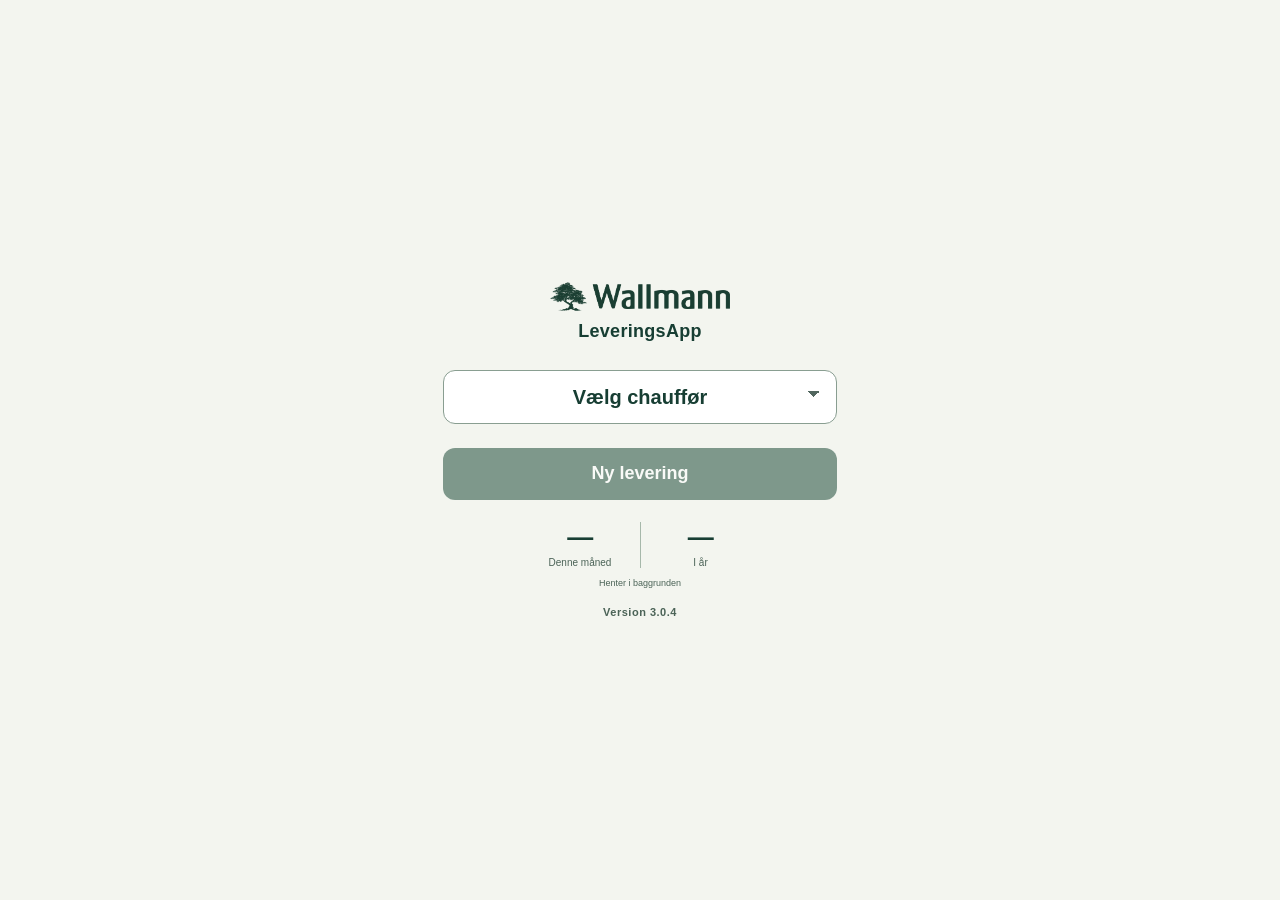
==== commit 9a1e8ff2: "Use consistent high-contrast light driver theme (3.0.4) Apply the daylight palette to home, form ste" ====
--- a/index.html
+++ b/index.html
@@ -2,9 +2,9 @@
 <html lang="da">
 <head>
   <meta charset="utf-8">
-  <meta name="theme-color" content="#17352d">
-  <meta name="color-scheme" content="dark">
-  <style>html{background:#17352d;color-scheme:dark}body{color-scheme:light}</style>
+  <meta name="theme-color" content="#f3f5ef">
+  <meta name="color-scheme" content="light">
+  <style>html{background:#f3f5ef;color-scheme:light}body{color-scheme:light}</style>
   <script>
     // Set before first layout; iOS also exposes standalone on navigator.
     if (navigator.standalone === true || window.matchMedia("(display-mode: standalone)").matches) {
@@ -18,7 +18,7 @@
   
   
   <meta name="apple-mobile-web-app-capable" content="yes">
-  <meta name="apple-mobile-web-app-status-bar-style" content="black-translucent">
+  <meta name="apple-mobile-web-app-status-bar-style" content="default">
   <style>
     :root{
       --bg1:#17352d;
@@ -1141,7 +1141,7 @@
 'use strict';
 const PREVIEW = window.APP_CONFIG.preview !== false;
 const API_URL = PREVIEW ? '' : window.APP_CONFIG.apiUrl;
-const APP_VERSION = PREVIEW ? '3.0.3 · forhåndsvisning' : '3.0.3';
+const APP_VERSION = PREVIEW ? '3.0.4 · forhåndsvisning' : '3.0.4';
 const MAX_PHOTOS = 10;
 const MAX_ORDERS = 20;
 // Keep the existing database and store: v1.21 pending deliveries remain available.
--- a/design.css
+++ b/design.css
@@ -31,3 +31,22 @@
    Use the stable viewport height only in the installed app; keep normal Safari dynamic. */
 html.installed-app body{min-height:100vh}
 html.installed-app body.at-home{min-height:100vh}
+
+/* 3.0.4: one high-contrast daylight palette throughout the driver app. */
+html,html:has(body.at-home),body,body.at-home{background:#f3f5ef;color:#173e33;color-scheme:light}
+.brand-header{background:#f3f5ef;color:#173e33;border-bottom:1px solid #cbd6cb}
+.home-logo,.brand-header img{filter:brightness(0) saturate(100%) invert(19%) sepia(20%) saturate(1100%) hue-rotate(108deg) brightness(91%) contrast(91%)}
+.at-home .home-logo-subtitle{color:#173e33}
+.at-home .dropdown{background-color:#fff;color:#173e33;border:1px solid #899e91}
+.at-home #newDeliveryBtn{background:#204d3b;color:#fff}
+.delivery-totals,.monthly-total{color:#173e33}
+.delivery-totals span,.monthly-total>span,.monthly-total small,.totals-note,.at-home .bottom-version,.bottom-version,.at-home .text-button{color:#4b6357}
+.delivery-totals>div+div{border-color:#a6b8aa}
+.at-home .draft-status{color:#31532b}
+.at-home .draft-status.error{color:#8d2b16;background:#fff1e9}
+.directory-note{color:#754514}
+.helper,.small-label,.step-label{color:#4b6357}
+.dropdown,.manual-input,.receiver-input{border-color:#899e91}
+
+#screen-camera .thumb-placeholder{color:#4b6357;opacity:1}
+input::placeholder{color:#52665a;opacity:1}
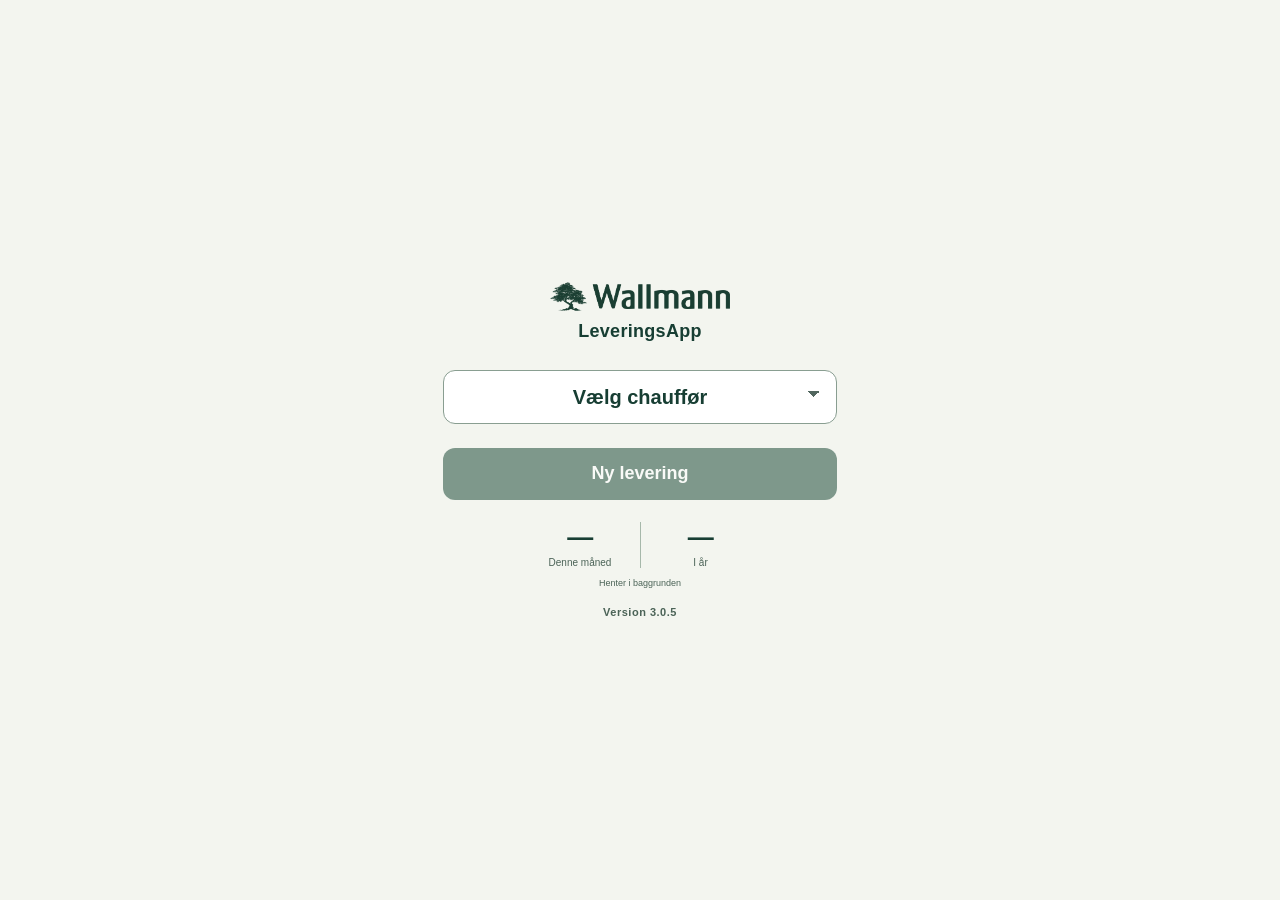
==== commit 23212d60: "Keep delivery header below iPhone safe area (3.0.5) Add the top safe-area inset to the non-home head" ====
--- a/index.html
+++ b/index.html
@@ -1141,7 +1141,7 @@
 'use strict';
 const PREVIEW = window.APP_CONFIG.preview !== false;
 const API_URL = PREVIEW ? '' : window.APP_CONFIG.apiUrl;
-const APP_VERSION = PREVIEW ? '3.0.4 · forhåndsvisning' : '3.0.4';
+const APP_VERSION = PREVIEW ? '3.0.5 · forhåndsvisning' : '3.0.5';
 const MAX_PHOTOS = 10;
 const MAX_ORDERS = 20;
 // Keep the existing database and store: v1.21 pending deliveries remain available.
--- a/design.css
+++ b/design.css
@@ -50,3 +50,6 @@
 
 #screen-camera .thumb-placeholder{color:#4b6357;opacity:1}
 input::placeholder{color:#52665a;opacity:1}
+
+/* 3.0.5: keep the step header below the iPhone status area. */
+body:not(.at-home) .brand-header{height:calc(50px + env(safe-area-inset-top,0px));padding-top:env(safe-area-inset-top,0px);padding-left:max(16px,calc((100vw - 508px)/2),env(safe-area-inset-left,0px));padding-right:max(16px,calc((100vw - 508px)/2),env(safe-area-inset-right,0px));flex-shrink:0}
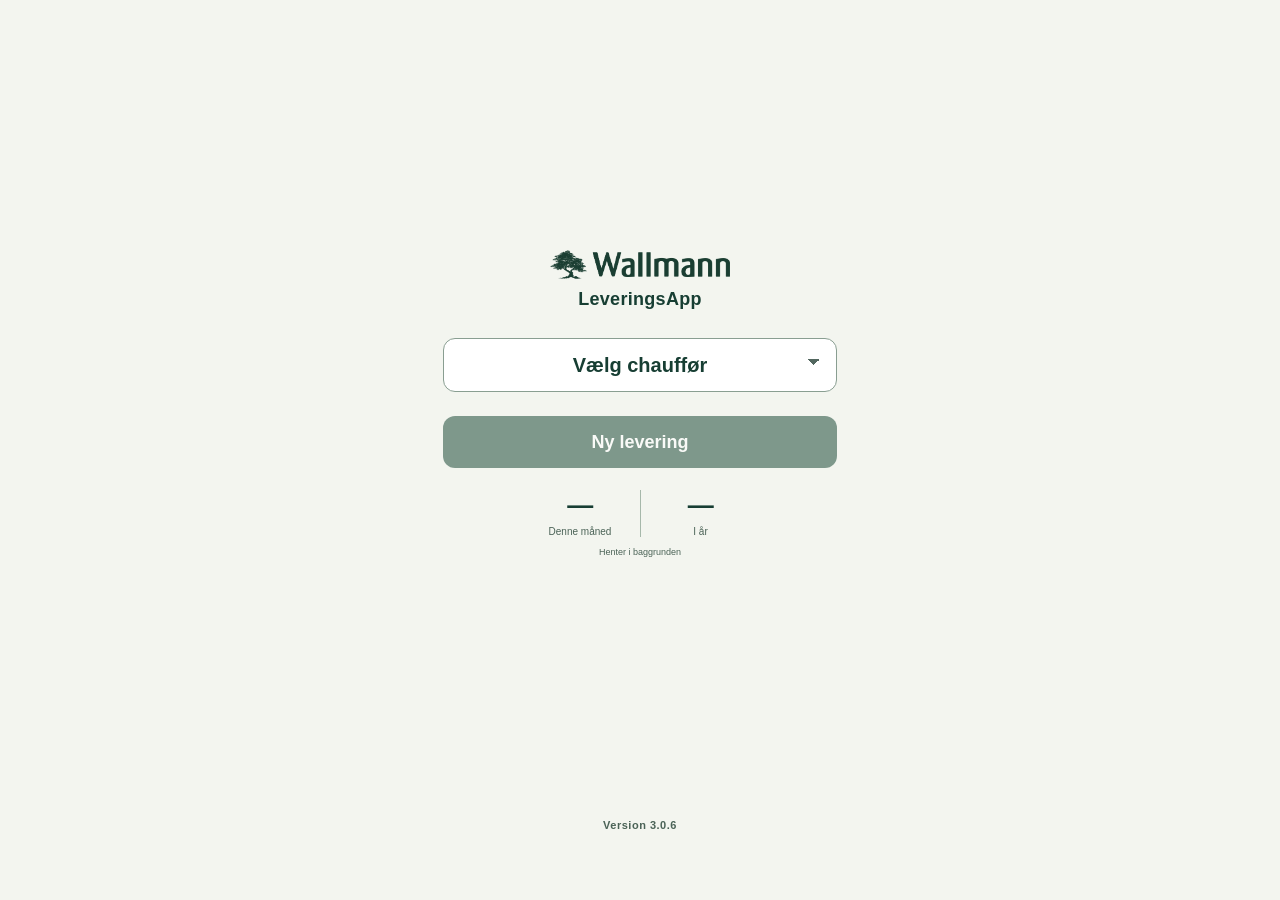
==== commit 960139bd: "Clarify saving messages and move home version to footer (3.0.6) Remove the totals update timestamp, " ====
--- a/index.html
+++ b/index.html
@@ -973,7 +973,7 @@
       <button id="discardBtn" class="text-button hidden" onclick="discardDelivery()">Kassér kladde</button>
       <div id="driverDirectoryNote" class="directory-note" role="status"></div>
       <div class="delivery-totals" aria-label="Leveringer for alle chauffører"><div><strong id="monthTotal">—</strong><span>Denne måned</span></div><div><strong id="yearTotal">—</strong><span>I år</span></div></div><div class="totals-note" id="monthNote">Leveringer · alle chauffører</div>
-      <div class="app-version bottom-version">Version <span id="appVersionText"></span></div>
+      
     </section>
 
     <section id="screen-order" class="screen">
@@ -1100,7 +1100,7 @@
     <section id="screen-registered" class="screen">
       <div class="check-wrap">
         <div class="check">✓</div>
-        <div class="registered">Gemt på telefonen</div><p id="registeredDetail">Afventer upload. Du kan fortsætte.</p><button class="btn primary" onclick="goToHome()">Fortsæt</button>
+        <div class="registered">Gemt på telefonen</div><p id="registeredDetail">Sendes til Wallmann. Hold appen åben.</p><button class="btn primary" onclick="goToHome()">Fortsæt</button>
       </div>
     </section>
 
@@ -1125,6 +1125,7 @@
     <img id="photoModalImage" class="photo-modal-image" alt="Forstørret leveringsbillede">
     <div id="photoModalCounter" class="photo-modal-counter"></div>
   </div>
+  <div class="app-version bottom-version home-version">Version <span id="appVersionText"></span></div>
   <div id="updateBanner" class="update-banner hidden">
     Ny version klar — <button class="update-link" onclick="applyAppUpdate()">tryk her</button>
   </div>
@@ -1133,7 +1134,7 @@
     <div class="save-card">
       <div class="spinner"></div>
       <div class="save-title">Gemmer...</div>
-      <div class="save-text">Sikrer leveringen på telefonen</div>
+      <div class="save-text">Gemmer billeder og kvittering på telefonen</div>
     </div>
   </div>
 
@@ -1141,7 +1142,7 @@
 'use strict';
 const PREVIEW = window.APP_CONFIG.preview !== false;
 const API_URL = PREVIEW ? '' : window.APP_CONFIG.apiUrl;
-const APP_VERSION = PREVIEW ? '3.0.5 · forhåndsvisning' : '3.0.5';
+const APP_VERSION = PREVIEW ? '3.0.6 · forhåndsvisning' : '3.0.6';
 const MAX_PHOTOS = 10;
 const MAX_ORDERS = 20;
 // Keep the existing database and store: v1.21 pending deliveries remain available.
@@ -1597,24 +1598,24 @@
     if (!n) {
       const justSent = Date.now() - lastUploadSuccessAt < 8000;
       banner.classList.toggle('hidden', !justSent);
-      banner.textContent = justSent ? 'Levering sendt ✓ · Billeder og kvittering er registreret' : '';
+      banner.textContent = justSent ? 'Leveringen er sendt ✓ · Modtaget hos Wallmann' : '';
       return;
     }
     banner.classList.remove('sent', 'hidden');
     if (PREVIEW) { banner.textContent = n + ' testlevering' + (n === 1 ? '' : 'er') + ' gemt lokalt · sendes ikke'; return; }
     const amount = n + ' levering' + (n === 1 ? '' : 'er');
     if (uploadInProgress) {
-      banner.textContent = 'Sender ' + amount + '… Venter på bekræftelse fra serveren';
+      banner.textContent = 'Sender ' + amount + '… Hold appen åben.';
     } else if (!navigator.onLine) {
-      banner.textContent = amount + ' gemt offline · sendes, når forbindelsen er tilbage';
+      banner.textContent = amount + ' på telefonen. Sendes, når der er forbindelse. Hold appen åben.';
     } else if (lastUploadIssue) {
-      banner.textContent = amount + ' afventer bekræftelse · prøver igen automatisk (tryk for at prøve nu)';
+      banner.textContent = amount + ' mangler at blive sendt. Vi prøver igen. Hold appen åben — eller tryk her for at prøve nu.';
     } else {
-      banner.textContent = amount + ' afventer upload · tryk for at prøve nu';
+      banner.textContent = amount + ' klar til at blive sendt. Tryk her for at sende.';
     }
   } catch (_) {
     banner.classList.remove('hidden', 'sent');
-    banner.textContent = 'Lokal lagring er utilgængelig. Genåbn appen.';
+    banner.textContent = 'Appen kan ikke læse de gemte leveringer. Luk og åbn appen igen. Kontakt kontoret, hvis det fortsætter.';
   }
 }
 function showRecentUploadSuccess() {
@@ -1654,13 +1655,17 @@
         // Log kun tidsforbrug, ikke billeder, kvittering, ordrenummer eller persondata.
         console.info('Upload bekræftet', { ms:Math.round(performance.now() - started), alleredeGemt:!!result.alreadySaved });
         if (lastSavedId === item.id) {
-          document.querySelector('.registered').textContent = 'Sendt og registreret ✓';
-          $('registeredDetail').textContent = 'Billeder og kvittering er gemt hos Wallmann.';
+          document.querySelector('.registered').textContent = 'Leveringen er sendt ✓';
+          $('registeredDetail').textContent = 'Wallmann har modtaget leveringen. Du kan fortsætte.';
         }
       } catch (error) {
         const ms = Math.round(performance.now() - started);
         lastUploadIssue = error?.name === 'AbortError' || ms >= 89500 ? 'timeout' : 'netværk/server';
         console.warn('Upload afventer genforsøg', { ms, type:lastUploadIssue });
+        if (lastSavedId === item.id) {
+          document.querySelector('.registered').textContent = 'Gemt på telefonen';
+          $('registeredDetail').textContent = 'Leveringen er ikke sendt endnu. Dine billeder er gemt på telefonen. Vi prøver igen automatisk — hold appen åben.';
+        }
         // Fortsæt med evt. andre leveringer; denne bliver i offlinekøen.
         scheduleQueueRetry();
       } finally {
@@ -1705,8 +1710,8 @@
     lastSavedId = payload.id; resetAppState();
     document.querySelector('.registered').textContent = 'Gemt på telefonen';
     $('registeredDetail').textContent = navigator.onLine
-      ? 'Leveringen er gemt på telefonen. Den sendes nu; du kan fortsætte.'
-      : 'Billeder og kvittering er gemt på telefonen. Leveringen sendes automatisk, når forbindelsen er tilbage, mens appen er åben.';
+      ? 'Sender til Wallmann. Hold appen åben. Du kan godt starte næste levering.'
+      : 'Ingen forbindelse lige nu. Leveringen er gemt på telefonen og sendes automatisk, når der er forbindelse. Hold appen åben.';
     if (PREVIEW) { document.querySelector('.registered').textContent = 'Testlevering gemt'; $('registeredDetail').textContent = 'Kun gemt i denne forhåndsvisning. Intet er sendt til Wallmanns ark eller Drev.'; }
     showScreen('screen-registered'); await updatePendingBanner(); processPendingQueue();
   } catch (_) { setStatus('cameraStatus', 'Kunne ikke gemme på telefonen. Leveringen er stadig her — prøv igen.', 'error'); }
--- a/design.css
+++ b/design.css
@@ -53,3 +53,10 @@
 
 /* 3.0.5: keep the step header below the iPhone status area. */
 body:not(.at-home) .brand-header{height:calc(50px + env(safe-area-inset-top,0px));padding-top:env(safe-area-inset-top,0px);padding-left:max(16px,calc((100vw - 508px)/2),env(safe-area-inset-left,0px));padding-right:max(16px,calc((100vw - 508px)/2),env(safe-area-inset-right,0px));flex-shrink:0}
+
+/* Footer follows content; reserve the update notice's actual height even when hidden. */
+.home-version{display:none}
+.at-home .home-version{display:block;flex:none;text-align:center;margin:0;padding:12px 16px 14px}
+.at-home .update-banner{position:static;flex:none;align-self:stretch;margin:0 12px calc(14px + env(safe-area-inset-bottom));box-sizing:border-box}
+.at-home .update-banner.hidden{display:block!important;visibility:hidden;pointer-events:none}
+.totals-note:empty{display:none}
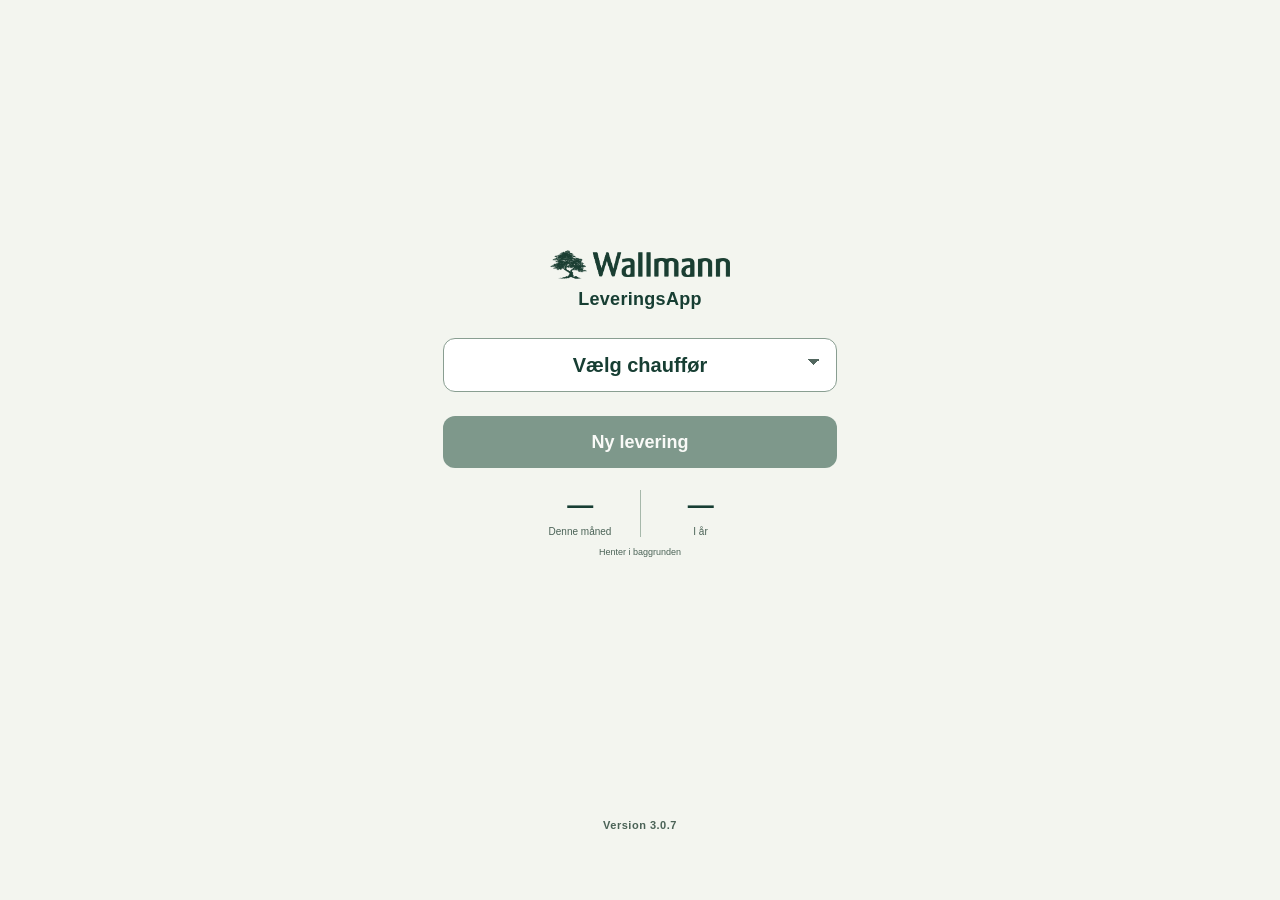
==== commit 91124039: "Align scan and multi-delivery button colors (3.0.7) Use the same green primary style for Scan nummer" ====
--- a/index.html
+++ b/index.html
@@ -982,7 +982,7 @@
         <div class="step-label">1 · Følgesedler</div>
         <h1>Hvilken levering?</h1>
         <button id="scanSingleBtn" class="btn primary" onclick="openOrderScanner('single')">Scan nummer</button>
-        <button id="scanMultiBtn" class="btn secondary" onclick="openOrderScanner('multi')">Multi-levering</button>
+        <button id="scanMultiBtn" class="btn primary" onclick="openOrderScanner('multi')">Multi-levering</button>
         <p class="helper">Multi: Læg nummerfelterne under hinanden. Billeder og kvittering gælder alle valgte numre.</p>
 
         <input
@@ -1115,8 +1115,8 @@
         <div id="scanFrame" class="scan-frame"><span>Nummerfelt</span></div>
       </div>
       <p id="scannerStatus" role="status">Starter kamera…</p>
-      <button id="captureScanBtn" class="btn primary" onclick="captureOrderScan()" disabled>Aflæs nummer</button>
-      <button class="btn secondary" onclick="useNativeScanner()">Brug telefonens kamera / vælg foto</button>
+      <button id="captureScanBtn" class="btn secondary" onclick="captureOrderScan()" disabled>Aflæs nummer</button>
+      <button class="btn primary" onclick="useNativeScanner()">Brug telefonens kamera / vælg foto</button>
       <button class="text-button" onclick="closeScanner()">Annuller</button>
     </div>
   </div>
@@ -1142,7 +1142,7 @@
 'use strict';
 const PREVIEW = window.APP_CONFIG.preview !== false;
 const API_URL = PREVIEW ? '' : window.APP_CONFIG.apiUrl;
-const APP_VERSION = PREVIEW ? '3.0.6 · forhåndsvisning' : '3.0.6';
+const APP_VERSION = PREVIEW ? '3.0.7 · forhåndsvisning' : '3.0.7';
 const MAX_PHOTOS = 10;
 const MAX_ORDERS = 20;
 // Keep the existing database and store: v1.21 pending deliveries remain available.
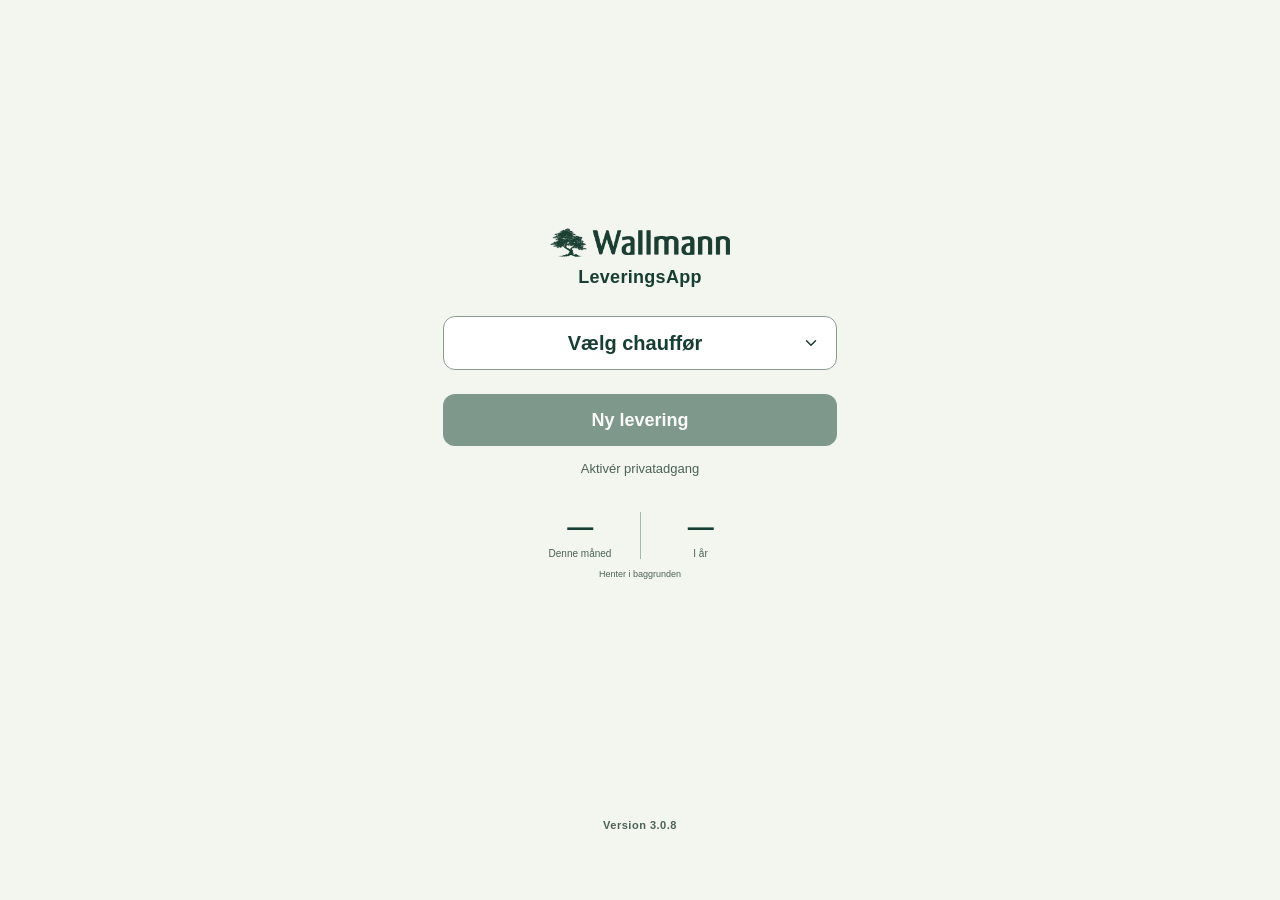
==== commit 010291a4: "Add private driver access with an open transition (3.0.8) Keep existing unactivated phones working. " ====
--- a/index.html
+++ b/index.html
@@ -932,6 +932,7 @@
 
   </style>
 <link rel="stylesheet" href="design.css">
+<link rel="stylesheet" href="access.css">
 <script src="config.js"></script>
 </head>
 <body class="at-home">
@@ -950,6 +951,7 @@
         <div class="home-logo-subtitle">LeveringsApp</div>
       </div>
 
+      <div id="driverIdentity" class="driver-identity" hidden></div><p id="accessStatus" class="access-status" role="status"></p>
       <select id="driverSelect" class="dropdown" required>
         <option value="" selected disabled hidden>Vælg chauffør</option>
         <option>Brian</option>
@@ -971,6 +973,7 @@
 
       <button id="newDeliveryBtn" class="btn primary" onclick="startDelivery()" disabled>Ny levering</button>
       <button id="discardBtn" class="text-button hidden" onclick="discardDelivery()">Kassér kladde</button>
+      <button id="activateAccess" class="text-button" type="button">Aktivér privatadgang</button>
       <div id="driverDirectoryNote" class="directory-note" role="status"></div>
       <div class="delivery-totals" aria-label="Leveringer for alle chauffører"><div><strong id="monthTotal">—</strong><span>Denne måned</span></div><div><strong id="yearTotal">—</strong><span>I år</span></div></div><div class="totals-note" id="monthNote">Leveringer · alle chauffører</div>
       
@@ -1142,7 +1145,7 @@
 'use strict';
 const PREVIEW = window.APP_CONFIG.preview !== false;
 const API_URL = PREVIEW ? '' : window.APP_CONFIG.apiUrl;
-const APP_VERSION = PREVIEW ? '3.0.7 · forhåndsvisning' : '3.0.7';
+const APP_VERSION = PREVIEW ? '3.0.8 · forhåndsvisning' : '3.0.8';
 const MAX_PHOTOS = 10;
 const MAX_ORDERS = 20;
 // Keep the existing database and store: v1.21 pending deliveries remain available.
@@ -1171,7 +1174,7 @@
 }
 function hasDraft() { return !!activeDeliveryId; }
 function updateHomeButtons() {
-  $('newDeliveryBtn').disabled = !draftReady || !driverSelect.value || isSaving;
+  $('newDeliveryBtn').disabled = (window.DriverAccess&&!DriverAccess.canUse()) || !draftReady || !driverSelect.value || isSaving;
   driverSelect.disabled = !draftReady || hasDraft();
   $('newDeliveryBtn').textContent = hasDraft() ? 'Fortsæt levering' : 'Ny levering';
   $('discardBtn').classList.toggle('hidden', !hasDraft());
@@ -1181,7 +1184,7 @@
   return 'delivery_' + (globalThis.crypto?.randomUUID ? crypto.randomUUID() : Date.now() + '_' + Math.random().toString(36).slice(2, 12));
 }
 function startDelivery() {
-  if (!draftReady || !driverSelect.value || isSaving) return;
+  if ((window.DriverAccess&&!DriverAccess.canUse()) || !draftReady || !driverSelect.value || isSaving) return;
   if (!activeDeliveryId) { activeDeliveryId = makeId(); activeDriver = driverSelect.value; deliveryCreatedAt = new Date().toISOString(); }
   goToOrder();
 }
@@ -1252,12 +1255,12 @@
   try {
     const response = await fetch(API_URL, {
       method:'POST', headers:{ 'Content-Type':'text/plain;charset=utf-8' },
-      body:JSON.stringify({ action, ...payload }), signal:controller.signal, redirect:'follow'
+      body:JSON.stringify({ action, ...payload, access:window.DriverAccess?.credentials() }), signal:controller.signal, redirect:'follow'
     });
     if (!response.ok) throw new Error('Serveren svarede med HTTP ' + response.status);
     let json;
     try { json = await response.json(); } catch (_) { throw new Error('Ugyldigt serversvar. Kontroller Apps Script-implementeringen.'); }
-    if (!json.ok) throw new Error(json.error || 'Serveren kunne ikke behandle forespørgslen.');
+    if (!json.ok) { const error=new Error(json.error || 'Serveren kunne ikke behandle forespørgslen.'); error.accessBlocked=json.accessBlocked===true;if(error.accessBlocked)window.DriverAccess?.denied(error.message);throw error; }
     return json.data;
   } finally { clearTimeout(timer); externalSignal?.removeEventListener('abort', abort); }
 }
@@ -1632,7 +1635,7 @@
   retryDelay = Math.min(120000, retryDelay * 2);
 }
 function processPendingQueue() {
-  if (PREVIEW) return Promise.resolve();
+  if (PREVIEW || window.DriverAccess?.busy()) return Promise.resolve();
   // Et nyt online-event eller tryk på banneret starter aldrig en parallel upload.
   if (queuePromise) return queuePromise;
   queuePromise = (async () => {
@@ -1749,6 +1752,7 @@
   $('previewRibbon').hidden = !PREVIEW;
   document.body.classList.add('at-home');
   await restoreDraft();
+  DriverAccess.init();
   updateHomeButtons(); await updatePendingBanner(); processPendingQueue();
   if (PREVIEW || !('serviceWorker' in navigator)) return;
   try {
@@ -1765,6 +1769,8 @@
   </script>
 <script src="drafts.js"></script>
 <script src="directory-demo.js"></script>
+<script src="jsQR.js"></script>
+<script src="access.js"></script>
 <script src="home-data.js"></script>
 </body>
 </html>
--- a/access.css
+++ b/access.css
@@ -0,0 +1,3 @@
+.driver-identity{font-size:24px;font-weight:750;color:#173e33;margin:16px 0;text-align:center}.access-status{font-size:15px;color:#9d3023;line-height:1.5}.access-status:empty{display:none}.access-dialog{box-sizing:border-box;max-width:540px;width:calc(100% - 28px);max-height:90dvh;overflow:auto;padding:24px;border:1px solid #bbcdbf;border-radius:20px;color:#173e33;background:#f5f6ef}.access-dialog::backdrop{background:#10271bd0}.access-top{display:flex;align-items:center;justify-content:space-between;gap:20px}.access-top h2{margin:0}.access-top button{font-size:26px;width:44px;height:44px;border:1px solid #bdcdbf;border-radius:50%;background:white;color:#173e33}.access-dialog p{line-height:1.55}.access-dialog details{margin-top:20px;padding:14px;border:1px solid #bdcdbf;border-radius:12px}.access-dialog summary{cursor:pointer;font-weight:600}.access-dialog textarea{box-sizing:border-box;width:100%;font:inherit;padding:12px;border:1px solid #bdcdbf;border-radius:10px;margin:12px 0}.access-dialog video{width:100%;max-height:300px;border-radius:12px;margin-top:12px}.access-dialog button:disabled{opacity:.5}.access-dialog .btn{margin-top:12px}.access-dialog [hidden],#driverSelect[hidden],#driverIdentity[hidden]{display:none!important}
+select:not([multiple]){-webkit-appearance:none;appearance:none;padding-right:44px!important;background-image:url("data:image/svg+xml,%3Csvg xmlns='http://www.w3.org/2000/svg' width='18' height='18' viewBox='0 0 24 24'%3E%3Cpath d='m6 9 6 6 6-6' fill='none' stroke='%23173e33' stroke-width='2' stroke-linecap='round'/%3E%3C/svg%3E")!important;background-position:right 16px center!important;background-repeat:no-repeat!important;background-size:18px!important}
+@media(forced-colors:active){select:not([multiple]){appearance:auto;background-image:none!important}}
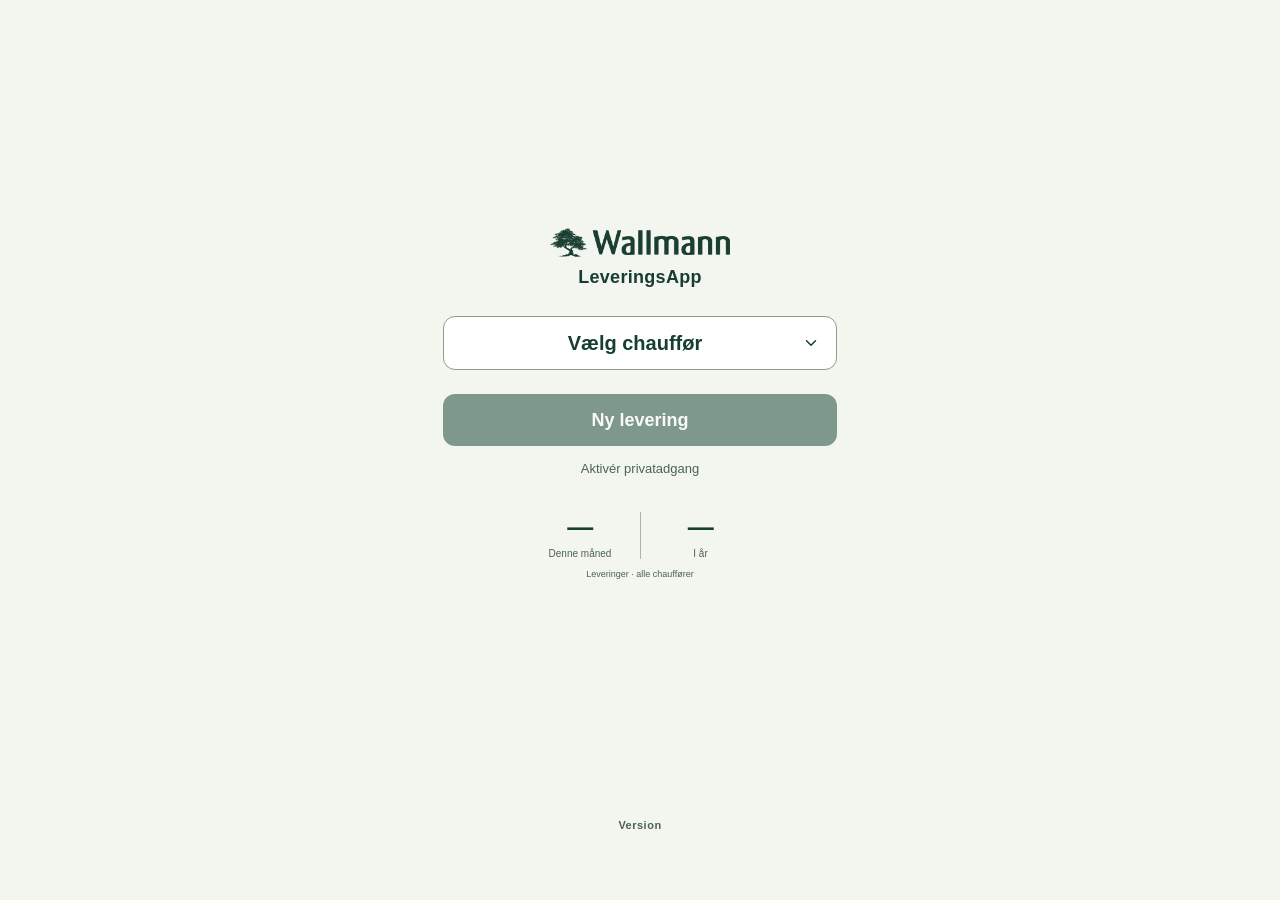
==== commit e768cd97: "3.0.9 Content-Security-Policy; inline-scripts flyttet til filer - Inline-scripts flyttet uændret til" ====
--- a/index.html
+++ b/index.html
@@ -2,15 +2,11 @@
 <html lang="da">
 <head>
   <meta charset="utf-8">
+  <meta http-equiv="Content-Security-Policy" content="default-src 'none'; script-src https://kaysaaar.github.io/leveringsapp/; worker-src https://kaysaaar.github.io/leveringsapp/; style-src 'self' 'unsafe-inline'; img-src 'self' data: blob:; font-src 'self' data:; connect-src 'self' https://script.google.com https://script.googleusercontent.com; media-src 'self' blob:; manifest-src 'self'; object-src 'none'; base-uri 'none'; form-action 'self'">
   <meta name="theme-color" content="#f3f5ef">
   <meta name="color-scheme" content="light">
   <style>html{background:#f3f5ef;color-scheme:light}body{color-scheme:light}</style>
-  <script>
-    // Set before first layout; iOS also exposes standalone on navigator.
-    if (navigator.standalone === true || window.matchMedia("(display-mode: standalone)").matches) {
-      document.documentElement.classList.add("installed-app");
-    }
-  </script>
+  <script src="installed.js"></script>
   <meta name="viewport" content="width=device-width, initial-scale=1, viewport-fit=cover">
   <title>Leveringsapp</title>
   <link rel="manifest" href="./manifest.json">
@@ -965,14 +961,14 @@
         <option>Thomas O</option>
       </select>
 
-      <div id="pendingBanner" class="pending-banner hidden" onclick="retryPendingDeliveries()">
+      <div id="pendingBanner" class="pending-banner hidden" data-click="retryPendingDeliveries">
         0 levering(er) afventer sending
       </div>
 
       <div class="spacer-30"></div>
 
-      <button id="newDeliveryBtn" class="btn primary" onclick="startDelivery()" disabled>Ny levering</button>
-      <button id="discardBtn" class="text-button hidden" onclick="discardDelivery()">Kassér kladde</button>
+      <button id="newDeliveryBtn" class="btn primary" data-click="startDelivery" disabled>Ny levering</button>
+      <button id="discardBtn" class="text-button hidden" data-click="discardDelivery">Kassér kladde</button>
       <button id="activateAccess" class="text-button" type="button">Aktivér privatadgang</button>
       <div id="driverDirectoryNote" class="directory-note" role="status"></div>
       <div class="delivery-totals" aria-label="Leveringer for alle chauffører"><div><strong id="monthTotal">—</strong><span>Denne måned</span></div><div><strong id="yearTotal">—</strong><span>I år</span></div></div><div class="totals-note" id="monthNote">Leveringer · alle chauffører</div>
@@ -984,8 +980,8 @@
 
         <div class="step-label">1 · Følgesedler</div>
         <h1>Hvilken levering?</h1>
-        <button id="scanSingleBtn" class="btn primary" onclick="openOrderScanner('single')">Scan nummer</button>
-        <button id="scanMultiBtn" class="btn primary" onclick="openOrderScanner('multi')">Multi-levering</button>
+        <button id="scanSingleBtn" class="btn primary" data-click="openOrderScanner" data-arg="single">Scan nummer</button>
+        <button id="scanMultiBtn" class="btn primary" data-click="openOrderScanner" data-arg="multi">Multi-levering</button>
         <p class="helper">Multi: Læg nummerfelterne under hinanden. Billeder og kvittering gælder alle valgte numre.</p>
 
         <input
@@ -994,12 +990,12 @@
           accept="image/*"
           capture="environment"
           class="camera-input-hidden"
-          onchange="handleOrderScanImage(event)"
+          data-change="handleOrderScanImage" data-arg="$event"
         >
 
         <div class="small-label">eller indtast ordrenummer</div>
 
-        <input id="manualOrderInput" class="manual-input" placeholder="6 cifre" inputmode="numeric" maxlength="6" autocomplete="off" aria-label="Følgeseddelsnummer" oninput="handleManualInput()">
+        <input id="manualOrderInput" class="manual-input" placeholder="6 cifre" inputmode="numeric" maxlength="6" autocomplete="off" aria-label="Følgeseddelsnummer" data-input="handleManualInput">
 
         <div id="orderStatus" class="status" role="status" aria-live="polite"></div>
         <div id="scanCandidates" class="candidate-card hidden"></div>
@@ -1016,16 +1012,16 @@
         </div>
 
         <div class="btn-row">
-          <button class="btn small secondary" onclick="clearCurrentOrder()">Ryd felt</button>
-          <button class="btn small secondary" onclick="addCurrentOrder()">Tilføj ordre</button>
+          <button class="btn small secondary" data-click="clearCurrentOrder">Ryd felt</button>
+          <button class="btn small secondary" data-click="addCurrentOrder">Tilføj ordre</button>
         </div>
 
         <div class="btn-row">
-          <button class="btn small primary" onclick="goToCamera()">Videre til billeder</button>
+          <button class="btn small primary" data-click="goToCamera">Videre til billeder</button>
         </div>
 
         <div class="btn-row">
-          <button class="btn small back-btn" onclick="goToHome()">Tilbage</button>
+          <button class="btn small back-btn" data-click="goToHome">Tilbage</button>
         </div>
 
       </div>
@@ -1053,7 +1049,7 @@
           accept="image/*"
           capture="environment"
           class="camera-input-hidden"
-          onchange="handlePhotoSelect(event)"
+          data-change="handlePhotoSelect" data-arg="$event"
         >
 
         <div id="cameraStatus" class="status"></div>
@@ -1063,13 +1059,13 @@
         </div>
 
         <div class="btn-row camera-actions">
-          <button class="btn small secondary" id="receiptBtn" onclick="goToSignature()">Kvittering</button>
+          <button class="btn small secondary" id="receiptBtn" data-click="goToSignature">Kvittering</button>
           <label for="photoInput" class="btn primary camera-main-btn" aria-label="Tag billede">📷 Tag billede</label>
         </div>
 
         <div class="btn-row action-row-bottom">
-          <button class="btn small back-btn" onclick="goToOrder()">Tilbage</button>
-          <button id="saveBtn" class="btn small save-btn" onclick="goToRegistered()">Gem levering</button>
+          <button class="btn small back-btn" data-click="goToOrder">Tilbage</button>
+          <button id="saveBtn" class="btn small save-btn" data-click="goToRegistered">Gem levering</button>
         </div>
 
       </div>
@@ -1093,9 +1089,9 @@
         >
 
         <div class="btn-row">
-          <button class="btn small back-btn" onclick="goToCamera()">Tilbage</button>
-          <button class="btn small secondary" onclick="clearReceiptData()">Ryd</button>
-          <button class="btn small primary" onclick="goToCamera()">OK</button>
+          <button class="btn small back-btn" data-click="goToCamera">Tilbage</button>
+          <button class="btn small secondary" data-click="clearReceiptData">Ryd</button>
+          <button class="btn small primary" data-click="goToCamera">OK</button>
         </div>
       </div>
     </section>
@@ -1103,7 +1099,7 @@
     <section id="screen-registered" class="screen">
       <div class="check-wrap">
         <div class="check">✓</div>
-        <div class="registered">Gemt på telefonen</div><p id="registeredDetail">Sendes til Wallmann. Hold appen åben.</p><button class="btn primary" onclick="goToHome()">Fortsæt</button>
+        <div class="registered">Gemt på telefonen</div><p id="registeredDetail">Sendes til Wallmann. Hold appen åben.</p><button class="btn primary" data-click="goToHome">Fortsæt</button>
       </div>
     </section>
 
@@ -1118,19 +1114,19 @@
         <div id="scanFrame" class="scan-frame"><span>Nummerfelt</span></div>
       </div>
       <p id="scannerStatus" role="status">Starter kamera…</p>
-      <button id="captureScanBtn" class="btn secondary" onclick="captureOrderScan()" disabled>Aflæs nummer</button>
-      <button class="btn primary" onclick="useNativeScanner()">Brug telefonens kamera / vælg foto</button>
-      <button class="text-button" onclick="closeScanner()">Annuller</button>
+      <button id="captureScanBtn" class="btn secondary" data-click="captureOrderScan" disabled>Aflæs nummer</button>
+      <button class="btn primary" data-click="useNativeScanner">Brug telefonens kamera / vælg foto</button>
+      <button class="text-button" data-click="closeScanner">Annuller</button>
     </div>
   </div>
   <div id="photoModal" class="photo-modal hidden" role="dialog" aria-modal="true" aria-label="Billede i stor størrelse">
-    <button id="photoModalClose" class="photo-modal-close" type="button" onclick="closePhotoModal()" aria-label="Luk billedvisning">×</button>
+    <button id="photoModalClose" class="photo-modal-close" type="button" data-click="closePhotoModal" aria-label="Luk billedvisning">×</button>
     <img id="photoModalImage" class="photo-modal-image" alt="Forstørret leveringsbillede">
     <div id="photoModalCounter" class="photo-modal-counter"></div>
   </div>
   <div class="app-version bottom-version home-version">Version <span id="appVersionText"></span></div>
   <div id="updateBanner" class="update-banner hidden">
-    Ny version klar — <button class="update-link" onclick="applyAppUpdate()">tryk her</button>
+    Ny version klar — <button class="update-link" data-click="applyAppUpdate">tryk her</button>
   </div>
   
   <div id="saveOverlay" class="save-overlay">
@@ -1141,632 +1137,7 @@
     </div>
   </div>
 
-  <script>
-'use strict';
-const PREVIEW = window.APP_CONFIG.preview !== false;
-const API_URL = PREVIEW ? '' : window.APP_CONFIG.apiUrl;
-const APP_VERSION = PREVIEW ? '3.0.8 · forhåndsvisning' : '3.0.8';
-const MAX_PHOTOS = 10;
-const MAX_ORDERS = 20;
-// Keep the existing database and store: v1.21 pending deliveries remain available.
-const DB_NAME = PREVIEW ? 'leveringsapp_preview_queue' : 'leveringsapp_db';
-const STORE_PENDING = 'pendingDeliveries';
-let stopOrders = [], photos = [], selectedPhotoIndex = -1;
-let activeDeliveryId = '', deliveryCreatedAt = '', isSaving = false, photoBusy = false;
-let hasSignature = false, signaturePadReady = false, isDrawing = false;
-let scanMode = 'single', scanBusy = false, scanGeneration = 0, scanAbort = null;
-let scannerStream = null, cameraGeneration = 0;
-let candidates = [], queuePromise = null, retryTimer = null, retryDelay = 10000;
-// Kun UI-status/logning: den eksisterende IndexedDB-kø er stadig den sikre kilde.
-let uploadInProgress = false, lastUploadIssue = '', lastUploadSuccessAt = 0, sentBannerTimer = null;
-let waitingWorker = null, refreshPending = false, refreshing = false;
-let lastSavedId = '';
-let activeDriver = '', draftReady = false, restoringDraft = false;
-const $ = id => document.getElementById(id);
-const driverSelect = $('driverSelect');
-const validOrder = value => /^\d{6}$/.test(value);
-function pulseHaptic(ms = 14) { try { navigator.vibrate?.(ms); } catch (_) {} }
-function setStatus(id, text, type = '') { $(id).textContent = text; $(id).className = 'status ' + type; }
-function showScreen(id) {
-  document.querySelectorAll('.screen').forEach(el => el.classList.toggle('active', el.id === id));
-  document.body.classList.toggle('at-home', id === 'screen-home');
-  updateHomeButtons();
-}
-function hasDraft() { return !!activeDeliveryId; }
-function updateHomeButtons() {
-  $('newDeliveryBtn').disabled = (window.DriverAccess&&!DriverAccess.canUse()) || !draftReady || !driverSelect.value || isSaving;
-  driverSelect.disabled = !draftReady || hasDraft();
-  $('newDeliveryBtn').textContent = hasDraft() ? 'Fortsæt levering' : 'Ny levering';
-  $('discardBtn').classList.toggle('hidden', !hasDraft());
-  showUpdateBanner();
-}
-function makeId() {
-  return 'delivery_' + (globalThis.crypto?.randomUUID ? crypto.randomUUID() : Date.now() + '_' + Math.random().toString(36).slice(2, 12));
-}
-function startDelivery() {
-  if ((window.DriverAccess&&!DriverAccess.canUse()) || !draftReady || !driverSelect.value || isSaving) return;
-  if (!activeDeliveryId) { activeDeliveryId = makeId(); activeDriver = driverSelect.value; deliveryCreatedAt = new Date().toISOString(); }
-  goToOrder();
-}
-function goToHome() {
-  if (isSaving || photoBusy) return;
-  cancelScan(); closeScanner(); showScreen('screen-home'); updatePendingBanner();
-  maybeReload();
-}
-function goToOrder() {
-  if (isSaving || photoBusy) return;
-  closeScanner(); showScreen('screen-order'); renderOrderLists();
-}
-async function discardDelivery() {
-  if (isSaving || !confirm('Kassér denne kladde med billeder og kvittering?')) return;
-  isSaving = true;
-  try { await draftWrites; await draftStore('readwrite', store => store.delete('current')); resetAppState(); }
-  catch (_) { draftMessage('Kladden kunne ikke slettes. Prøv igen.', true); }
-  finally { isSaving = false; goToHome(); updateHomeButtons(); }
-}
-function handleManualInput() {
-  $('manualOrderInput').value = $('manualOrderInput').value.replace(/\D/g, '').slice(0, 6);
-  setStatus('orderStatus', '');
-}
-function addCurrentOrder() {
-  const value = $('manualOrderInput').value.trim();
-  if (!validOrder(value)) { setStatus('orderStatus', 'Nummeret skal bestå af præcis 6 cifre.', 'error'); return false; }
-  if (stopOrders.includes(value)) { setStatus('orderStatus', 'Nummeret er allerede tilføjet.', 'error'); return false; }
-  if (stopOrders.length >= MAX_ORDERS) { setStatus('orderStatus', 'Højst 20 numre pr. levering.', 'error'); return false; }
-  stopOrders.push(value); $('manualOrderInput').value = ''; renderOrderLists();
-  setStatus('orderStatus', 'Nummer tilføjet.', 'ok'); return true;
-}
-function clearCurrentOrder() { $('manualOrderInput').value = ''; setStatus('orderStatus', ''); }
-function removeOrder(value) { stopOrders = stopOrders.filter(n => n !== value); renderOrderLists(); }
-function renderOrderLists() {
-  [['multiOrderList', 'multiOrderListCard', true], ['cameraOrderList', 'cameraOrderListCard', false]].forEach(([listId, cardId, editable]) => {
-    $(listId).replaceChildren(); $(cardId).classList.toggle('hidden', !stopOrders.length);
-    stopOrders.forEach(value => {
-      const pill = document.createElement('div'); pill.className = 'order-pill'; pill.textContent = value;
-      if (editable) {
-        const button = document.createElement('button'); button.type = 'button'; button.textContent = '×';
-        button.setAttribute('aria-label', 'Fjern ' + value); button.onclick = () => removeOrder(value); pill.append(button);
-      }
-      $(listId).append(pill);
-    });
-  });
-}
-function goToCamera() {
-  if (isSaving || scanBusy) return;
-  if (!$('scanCandidates').classList.contains('hidden')) { setStatus('orderStatus', 'Vælg eller afvis først de fundne numre.', 'error'); return; }
-  const typed = $('manualOrderInput').value.trim();
-  if (typed && !stopOrders.includes(typed) && !addCurrentOrder()) return;
-  if (!stopOrders.length) { setStatus('orderStatus', 'Tilføj mindst ét nummer.', 'error'); return; }
-  $('manualOrderInput').value = ''; closeScanner(); showScreen('screen-camera'); renderOrderLists(); updatePhotoUI();
-  
-    document.querySelector(
-      '#screen-camera .camera-screen-content'
-    ).scrollTop = 0;
-
-}
-
-async function apiPost(action, payload = {}, timeoutMs = 30000, externalSignal) {
-  if (PREVIEW) throw new Error('Forhåndsvisning: scanning og upload er ikke forbundet til driften. Indtast nummeret manuelt.');
-  const controller = new AbortController();
-  const abort = () => controller.abort();
-  externalSignal?.addEventListener('abort', abort, { once:true });
-  if (externalSignal?.aborted) controller.abort();
-  const timer = setTimeout(abort, timeoutMs);
-  try {
-    const response = await fetch(API_URL, {
-      method:'POST', headers:{ 'Content-Type':'text/plain;charset=utf-8' },
-      body:JSON.stringify({ action, ...payload, access:window.DriverAccess?.credentials() }), signal:controller.signal, redirect:'follow'
-    });
-    if (!response.ok) throw new Error('Serveren svarede med HTTP ' + response.status);
-    let json;
-    try { json = await response.json(); } catch (_) { throw new Error('Ugyldigt serversvar. Kontroller Apps Script-implementeringen.'); }
-    if (!json.ok) { const error=new Error(json.error || 'Serveren kunne ikke behandle forespørgslen.'); error.accessBlocked=json.accessBlocked===true;if(error.accessBlocked)window.DriverAccess?.denied(error.message);throw error; }
-    return json.data;
-  } finally { clearTimeout(timer); externalSignal?.removeEventListener('abort', abort); }
-}
-
-function setScanBusy(value) {
-  scanBusy = value;
-  $('scanSingleBtn').disabled = value; $('scanMultiBtn').disabled = value;
-  $('manualOrderInput').disabled = value;
-}
-function cancelScan() {
-  scanGeneration++; scanAbort?.abort(); scanAbort = null; setScanBusy(false);
-}
-async function openOrderScanner(mode = 'single') {
-  if (scanBusy || isSaving) return;
-  if (!navigator.onLine) { setStatus('orderStatus', 'Ingen forbindelse. Indtast nummeret manuelt.', 'error'); return; }
-  scanMode = mode; dismissCandidates();
-  $('scannerTitle').textContent = mode === 'multi' ? 'Multi-levering' : 'Scan nummer';
-  $('scannerHelp').textContent = mode === 'multi'
-    ? 'Læg følgesedlerne forskudt med nummerfelterne under hinanden. Hold alle numre inden for rammen.'
-    : 'Hold følgeseddelsnummeret og gerne teksten “Følgeseddel” inden for rammen.';
-  $('scanFrame').classList.toggle('multi', mode === 'multi');
-  $('captureScanBtn').textContent = mode === 'multi' ? 'Aflæs numrene' : 'Aflæs nummer';
-  $('captureScanBtn').disabled = true; $('scannerModal').classList.remove('hidden');
-  $('scannerStatus').textContent = 'Starter kamera…';
-  const generation = ++cameraGeneration;
-  if (!navigator.mediaDevices?.getUserMedia) {
-    $('scannerStatus').textContent = 'Brug telefonens kamera med knappen nedenfor.'; return;
-  }
-  try {
-    const stream = await navigator.mediaDevices.getUserMedia({ audio:false, video:{ facingMode:{ ideal:'environment' }, width:{ ideal:1920 }, height:{ ideal:1080 } } });
-    if (generation !== cameraGeneration) { stream.getTracks().forEach(track => track.stop()); return; }
-    scannerStream = stream; const video = $('scannerVideo'); video.srcObject = stream;
-    await video.play();
-    if (generation !== cameraGeneration) return;
-    $('captureScanBtn').disabled = !video.videoWidth;
-    $('scannerStatus').textContent = 'Hold stille, og tryk på Aflæs.';
-  } catch (_) {
-    if (generation !== cameraGeneration) return;
-    scannerStream?.getTracks().forEach(track => track.stop()); scannerStream = null;
-    $('scannerStatus').textContent = 'Kameraet kunne ikke åbnes her. Brug telefonens kamera nedenfor.';
-  }
-}
-function closeScanner() {
-  cameraGeneration++; scannerStream?.getTracks().forEach(track => track.stop()); scannerStream = null;
-  $('scannerVideo').srcObject = null; $('scannerModal').classList.add('hidden');
-}
-function useNativeScanner() {
-  closeScanner();
-  setStatus('orderStatus', scanMode === 'multi' ? 'Tag et tæt foto af alle nummerfelter. Hele fotoet aflæses.' : 'Tag et tæt foto af nummerfeltet. Hele fotoet aflæses.');
-  $('barcodeInput').click();
-}
-// Map the visible frame to video coordinates, including object-fit:cover cropping.
-function scanRectangle(videoWidth, videoHeight, viewport, frame) {
-  const scale = Math.max(viewport.width / videoWidth, viewport.height / videoHeight);
-  const offsetX = (videoWidth * scale - viewport.width) / 2;
-  const offsetY = (videoHeight * scale - viewport.height) / 2;
-  return { x:(frame.left - viewport.left + offsetX) / scale, y:(frame.top - viewport.top + offsetY) / scale, width:frame.width / scale, height:frame.height / scale };
-}
-function imageRegionToDataUrl(source, region, maxEdge, quality = .84) {
-  const scale = Math.min(1, maxEdge / Math.max(region.width, region.height));
-  const canvas = document.createElement('canvas');
-  canvas.width = Math.max(1, Math.round(region.width * scale)); canvas.height = Math.max(1, Math.round(region.height * scale));
-  canvas.getContext('2d').drawImage(source, region.x, region.y, region.width, region.height, 0, 0, canvas.width, canvas.height);
-  return canvas.toDataURL('image/jpeg', quality);
-}
-async function captureOrderScan() {
-  const video = $('scannerVideo'); if (!video.videoWidth || scanBusy) return;
-  const started = performance.now(); const mode = scanMode;
-  const region = scanRectangle(video.videoWidth, video.videoHeight, $('scannerViewport').getBoundingClientRect(), $('scanFrame').getBoundingClientRect());
-  const dataUrl = imageRegionToDataUrl(video, region, mode === 'multi' ? 1800 : 1200);
-  closeScanner(); await runScan(dataUrl, mode, performance.now() - started);
-}
-async function loadImageFile(file) {
-  const url = URL.createObjectURL(file);
-  try {
-    return await new Promise((resolve, reject) => {
-      const img = new Image(); img.onload = () => resolve(img); img.onerror = () => reject(new Error('Billedet kunne ikke læses. Prøv at tage et nyt foto.')); img.src = url;
-    });
-  } finally { URL.revokeObjectURL(url); }
-}
-async function prepareOrderScanImage(file, mode = 'single') {
-  const img = await loadImageFile(file);
-  // Native camera has no matching frame: do not silently crop away any numbers.
-  return imageRegionToDataUrl(img, { x:0, y:0, width:img.naturalWidth, height:img.naturalHeight }, mode === 'multi' ? 2000 : 1600);
-}
-async function handleOrderScanImage(event) {
-  const file = event.target.files?.[0]; event.target.value = ''; if (!file || scanBusy) return;
-  const started = performance.now(), mode = scanMode, generation = scanGeneration;
-  setScanBusy(true); setStatus('orderStatus', 'Forbereder billedet…');
-  try {
-    const data = await prepareOrderScanImage(file, mode);
-    if (generation !== scanGeneration) return;
-    await runScan(data, mode, performance.now() - started);
-  } catch (error) { if (generation === scanGeneration) { setScanBusy(false); setStatus('orderStatus', error.message, 'error'); } }
-}
-async function runScan(imageDataUrl, mode, prepareMs = 0) {
-  const generation = ++scanGeneration; scanAbort = new AbortController(); setScanBusy(true);
-  setStatus('orderStatus', mode === 'multi' ? 'Aflæser numrene…' : 'Aflæser nummer…');
-  const started = performance.now();
-  try {
-    const result = await apiPost('scanOrderNumberFromImage', { imageDataUrl, mode }, 30000, scanAbort.signal);
-    if (generation !== scanGeneration) return;
-    const numbers = [...new Set((result.orderNos || (result.orderNo ? [result.orderNo] : [])).filter(validOrder))];
-    if (mode === 'multi' && !Array.isArray(result.orderNos)) throw new Error('Multi-scan kræver den nye Apps Script-version. Opdater backend først.');
-    // Log timings only: never photos, signatures or OCR text.
-    console.info('Scan timing', { mode, prepareMs:Math.round(prepareMs), requestMs:Math.round(performance.now() - started), visionMs:result.timings?.visionMs, bytesApprox:Math.round(imageDataUrl.length * .75) });
-    if (!numbers.length) { setStatus('orderStatus', 'Intet nummer fundet. Prøv tættere på eller indtast manuelt.', 'error'); return; }
-    if (mode === 'single' && numbers.length === 1) {
-      $('manualOrderInput').value = numbers[0]; persistDraft();
-      setStatus('orderStatus', 'Nummer fundet — kontrollér og ret feltet om nødvendigt.', 'ok');
-    } else {
-      showCandidates(numbers, mode);
-      setStatus('orderStatus', mode === 'multi' ? 'Kontrollér numrene og antallet mod følgesedlerne.' : 'Flere mulige numre. Vælg det rigtige.');
-    }
-    pulseHaptic(30);
-  } catch (error) {
-    if (generation === scanGeneration) setStatus('orderStatus', error.name === 'AbortError' ? 'Scanningen tog for lang tid. Prøv igen eller indtast manuelt.' : error.message, 'error');
-  } finally { if (generation === scanGeneration) { scanAbort = null; setScanBusy(false); } }
-}
-function dismissCandidates() { candidates = []; $('scanCandidates').replaceChildren(); $('scanCandidates').classList.add('hidden'); }
-function showCandidates(numbers, mode) {
-  candidates = numbers; const panel = $('scanCandidates'); panel.replaceChildren(); panel.classList.remove('hidden');
-  const title = document.createElement('p'); title.textContent = numbers.length + ' mulige numre — kontrollér alle'; panel.append(title);
-  numbers.forEach((value, index) => {
-    const label = document.createElement('label'); label.className = 'candidate-choice';
-    const input = document.createElement('input'); input.type = mode === 'multi' ? 'checkbox' : 'radio'; input.name = 'candidate'; input.value = value;
-    input.checked = mode === 'multi'; input.id = 'candidate-' + index;
-    label.append(input, document.createTextNode(value)); panel.append(label);
-  });
-  const use = document.createElement('button'); use.className = 'btn primary'; use.textContent = mode === 'multi' ? 'Tilføj valgte numre' : 'Brug valgt nummer';
-  use.onclick = () => {
-    const selected = [...panel.querySelectorAll('input:checked')].map(el => el.value);
-    if (!selected.length) { setStatus('orderStatus', 'Vælg mindst ét nummer.', 'error'); return; }
-    if (mode === 'single') $('manualOrderInput').value = selected[0];
-    else {
-      const merged = [...new Set([...stopOrders, ...selected])];
-      if (merged.length > MAX_ORDERS) { setStatus('orderStatus', 'Højst 20 numre pr. levering.', 'error'); return; }
-      stopOrders = merged; renderOrderLists();
-    }
-    dismissCandidates(); setStatus('orderStatus', 'Numrene er klar. Du kan rette eller fjerne dem.', 'ok');
-  };
-  const cancel = document.createElement('button'); cancel.className = 'text-button'; cancel.textContent = 'Afvis fund'; cancel.onclick = dismissCandidates;
-  panel.append(use, cancel);
-}
-
-// Optimize delivery documentation independently of OCR scanner resolution.
-// Preserve labels and damage detail: target 400 KiB, retain at least a 1600px edge
-// for large sources, and never reduce JPEG quality below .70. No upscaling.
-function compressDeliveryPhoto(img) {
-  const maxEdge = Math.max(img.naturalWidth, img.naturalHeight);
-  const options = [
-    [1920, .82], [1920, .75], [1600, .78], [1600, .70]
-  ];
-  const targetBytes = 400 * 1024;
-  const canvas = document.createElement('canvas');
-  const ctx = canvas.getContext('2d');
-  let best = '', bestBytes = Infinity, lastWidth = 0, lastHeight = 0;
-  for (const [edge, quality] of options) {
-    const scale = Math.min(1, edge / maxEdge);
-    const width = Math.max(1, Math.round(img.naturalWidth * scale));
-    const height = Math.max(1, Math.round(img.naturalHeight * scale));
-    if (width !== lastWidth || height !== lastHeight) {
-      canvas.width = width; canvas.height = height;
-      ctx.drawImage(img, 0, 0, width, height);
-      lastWidth = width; lastHeight = height;
-    }
-    const dataUrl = canvas.toDataURL('image/jpeg', quality);
-    const bytes = Math.ceil((dataUrl.length - 'data:image/jpeg;base64,'.length) * .75);
-    if (bytes < bestBytes) { best = dataUrl; bestBytes = bytes; }
-    if (bytes <= targetBytes) break;
-  }
-  // Ten images plus signature remain below the existing 22M-character API limit.
-  // Reject an exceptional image rather than silently destroy its detail.
-  if (bestBytes > 1200 * 1024) throw new Error('Billedet er for stort til sikker upload. Tag et tættere billede af det vigtige område.');
-  return best;
-}
-
-async function handlePhotoSelect(event) {
-  const file = event.target.files?.[0]; event.target.value = '';
-  if (!file || photoBusy || isSaving) return;
-  if (photos.length >= MAX_PHOTOS) { setStatus('cameraStatus', 'Du kan højst tage 10 billeder.', 'error'); return; }
-  photoBusy = true; $('saveBtn').disabled = true; setStatus('cameraStatus', 'Klargør billede…');
-  try {
-    const img = await loadImageFile(file);
-    photos.push(compressDeliveryPhoto(img));
-    selectedPhotoIndex = photos.length - 1;
-    updatePhotoUI(true); persistDraft();
-    setStatus('cameraStatus', 'Billede tilføjet (' + photos.length + '/' + MAX_PHOTOS + ').', 'ok');
-  } catch (error) { setStatus('cameraStatus', error.message, 'error'); }
-  finally { photoBusy = false; $('saveBtn').disabled = false; }
-}
-function deletePhoto(index) {
-  if (isSaving || photoBusy || index < 0 || index >= photos.length) return;
-  if (!confirm('Slet billede ' + (index + 1) + '?')) return;
-  photos.splice(index, 1); // Subsequent images are renumbered automatically.
-  selectedPhotoIndex = photos.length ? Math.min(index, photos.length - 1) : -1;
-  closePhotoModal();
-  // Efter sletning: vis billede lige før det slettede og det næste.
-  updatePhotoUI(false, Math.max(0, index - 1));
-  setStatus('cameraStatus', 'Billedet er slettet. Rækkefølgen er opdateret.', 'ok');
-}
-function openPhotoModal(index) {
-  if (index < 0 || index >= photos.length) return;
-  selectedPhotoIndex = index;
-  $('photoModalImage').src = photos[index];
-  $('photoModalCounter').textContent = 'Billede ' + (index + 1) + ' af ' + photos.length;
-  $('photoModal').classList.remove('hidden');
-  $('photoModalClose').focus();
-}
-function closePhotoModal() {
-  $('photoModal').classList.add('hidden');
-  $('photoModalImage').removeAttribute('src');
-}
-function updatePhotoUI(scrollToNew = false, focusStartIndex = null) {
-  const row = $('photoThumbRow');
-  const beforeScrollLeft = row.scrollLeft;
-  row.replaceChildren();
-  $('photoCount').textContent = photos.length + '/' + MAX_PHOTOS + ' billeder';
-  $('photoScrollHelp').classList.toggle('hidden', photos.length <= 2);
-  // Vis kun to tomme felter til at begynde med. Derefter vises de optagne billeder.
-  const slots = Math.min(MAX_PHOTOS, Math.max(2, photos.length));
-  for (let i = 0; i < slots; i++) {
-    const thumb = document.createElement('div');
-    thumb.className = 'thumb';
-    if (photos[i]) {
-      const open = document.createElement('button');
-      open.type = 'button'; open.className = 'thumb-open';
-      open.setAttribute('aria-label', 'Vis billede ' + (i + 1) + ' stort');
-      open.onclick = () => openPhotoModal(i);
-      const img = document.createElement('img');
-      img.src = photos[i]; img.alt = 'Billede ' + (i + 1);
-      open.append(img);
-      const number = document.createElement('span');
-      number.className = 'thumb-index'; number.textContent = String(i + 1);
-      const remove = document.createElement('button');
-      remove.type = 'button'; remove.className = 'thumb-remove'; remove.textContent = '×';
-      remove.setAttribute('aria-label', 'Slet billede ' + (i + 1));
-      remove.onclick = () => deletePhoto(i);
-      thumb.append(open, number, remove);
-    } else {
-      const placeholder = document.createElement('span');
-      placeholder.className = 'thumb-placeholder';
-      placeholder.textContent = 'Billede ' + (i + 1);
-      thumb.append(placeholder);
-    }
-    row.append(thumb);
-  }
-
-  // Automatisk til nyeste to, HVER gang et billede tilføjes (fra nr. 3).
-  // Når chaufføren blot swiper eller åbner popup'en, rykker rækken sig ikke.
-  if (scrollToNew) {
-    requestAnimationFrame(() => {
-      const target = Math.max(0, row.scrollWidth - row.clientWidth);
-      row.scrollTo({ left:target, behavior:'smooth' });
-    });
-  } else if (focusStartIndex !== null) {
-    requestAnimationFrame(() => {
-      const first = row.children[Math.min(focusStartIndex, row.children.length - 1)];
-      row.scrollLeft = first ? first.offsetLeft - row.children[0].offsetLeft : 0;
-    });
-  } else {
-    row.scrollLeft = beforeScrollLeft;
-  }
-}
-
-document.addEventListener('keydown', event => {
-  if (event.key === 'Escape' && !$('photoModal').classList.contains('hidden')) closePhotoModal();
-});
-
-function goToSignature() {
-  if (isSaving || photoBusy) return;
-  showScreen('screen-signature'); requestAnimationFrame(initSignatureCanvas);
-}
-function resizeSignature() {
-  const canvas = $('signatureCanvas'), rect = canvas.getBoundingClientRect();
-  if (!rect.width || !rect.height) return; // Never shrink a hidden signature to 1×1.
-  const ratio = Math.min(window.devicePixelRatio || 1, 3);
-  const width = Math.round(rect.width * ratio), height = Math.round(rect.height * ratio);
-  if (canvas.width === width && canvas.height === height) return;
-  const snapshot = document.createElement('canvas'); snapshot.width = canvas.width; snapshot.height = canvas.height;
-  if (hasSignature) snapshot.getContext('2d').drawImage(canvas, 0, 0);
-  canvas.width = width; canvas.height = height;
-  const ctx = canvas.getContext('2d'); ctx.fillStyle = '#efefef'; ctx.fillRect(0, 0, width, height);
-  if (hasSignature) ctx.drawImage(snapshot, 0, 0, width, height);
-}
-function initSignatureCanvas() {
-  resizeSignature(); if (signaturePadReady) return;
-  const canvas = $('signatureCanvas'); let last = null;
-  const pos = e => { const rect = canvas.getBoundingClientRect(); return { x:(e.clientX - rect.left) * canvas.width / rect.width, y:(e.clientY - rect.top) * canvas.height / rect.height }; };
-  canvas.addEventListener('pointerdown', e => {
-    if (e.button !== 0) return;
-    e.preventDefault(); canvas.setPointerCapture(e.pointerId); isDrawing = true; last = pos(e);
-    const ctx = canvas.getContext('2d'), scale = canvas.width / canvas.getBoundingClientRect().width;
-    ctx.fillStyle = '#111'; ctx.beginPath(); ctx.arc(last.x, last.y, 1.5 * scale, 0, Math.PI * 2); ctx.fill(); hasSignature = true; updateReceiptButton();
-  });
-  canvas.addEventListener('pointermove', e => {
-    if (!isDrawing) return; const next = pos(e), ctx = canvas.getContext('2d');
-    ctx.strokeStyle = '#111'; ctx.lineWidth = 3 * canvas.width / canvas.getBoundingClientRect().width; ctx.lineCap = 'round'; ctx.lineJoin = 'round';
-    ctx.beginPath(); ctx.moveTo(last.x, last.y); ctx.lineTo(next.x, next.y); ctx.stroke(); last = next;
-  });
-  ['pointerup', 'pointercancel', 'lostpointercapture'].forEach(name => canvas.addEventListener(name, () => { isDrawing = false; persistDraft(); }));
-  signaturePadReady = true;
-}
-function clearSignature() {
-  const canvas = $('signatureCanvas'), ctx = canvas.getContext('2d');
-  ctx.clearRect(0, 0, canvas.width, canvas.height); ctx.fillStyle = '#efefef'; ctx.fillRect(0, 0, canvas.width, canvas.height);
-  hasSignature = false; isDrawing = false; updateReceiptButton();
-}
-function clearReceiptData() { clearSignature(); $('receiverNameInput').value = ''; updateReceiptButton(); }
-function updateReceiptButton() { $('receiptBtn').textContent = hasSignature || $('receiverNameInput').value.trim() ? 'Kvittering ✓' : 'Kvittering'; }
-
-function getDb() {
-  return new Promise((resolve, reject) => {
-    const request = indexedDB.open(DB_NAME, 1);
-    request.onupgradeneeded = () => { if (!request.result.objectStoreNames.contains(STORE_PENDING)) request.result.createObjectStore(STORE_PENDING, { keyPath:'id' }); };
-    request.onsuccess = () => resolve(request.result); request.onerror = () => reject(request.error);
-  });
-}
-async function dbOperation(mode, operation) {
-  const db = await getDb();
-  return new Promise((resolve, reject) => {
-    const tx = db.transaction(STORE_PENDING, mode); let request;
-    try { request = operation(tx.objectStore(STORE_PENDING)); } catch (error) { db.close(); reject(error); return; }
-    tx.oncomplete = () => { const result = request?.result; db.close(); resolve(result); };
-    tx.onerror = tx.onabort = () => { db.close(); reject(tx.error || new Error('Lokal lagring blev afbrudt.')); };
-  });
-}
-function getAllPendingDeliveries() { return dbOperation('readonly', store => store.getAll()); }
-function addPendingDelivery(payload) { return dbOperation('readwrite', store => store.put(payload)); }
-function deletePendingDelivery(id) { return dbOperation('readwrite', store => store.delete(id)); }
-// Vis en stabil status. Antallet kommer altid fra den faktiske, lokale offlinekø.
-async function updatePendingBanner() {
-  const banner = $('pendingBanner');
-  try {
-    const items = await getAllPendingDeliveries();
-    const n = items.length;
-    banner.classList.toggle('sent', !n && Date.now() - lastUploadSuccessAt < 8000);
-    if (!n) {
-      const justSent = Date.now() - lastUploadSuccessAt < 8000;
-      banner.classList.toggle('hidden', !justSent);
-      banner.textContent = justSent ? 'Leveringen er sendt ✓ · Modtaget hos Wallmann' : '';
-      return;
-    }
-    banner.classList.remove('sent', 'hidden');
-    if (PREVIEW) { banner.textContent = n + ' testlevering' + (n === 1 ? '' : 'er') + ' gemt lokalt · sendes ikke'; return; }
-    const amount = n + ' levering' + (n === 1 ? '' : 'er');
-    if (uploadInProgress) {
-      banner.textContent = 'Sender ' + amount + '… Hold appen åben.';
-    } else if (!navigator.onLine) {
-      banner.textContent = amount + ' på telefonen. Sendes, når der er forbindelse. Hold appen åben.';
-    } else if (lastUploadIssue) {
-      banner.textContent = amount + ' mangler at blive sendt. Vi prøver igen. Hold appen åben — eller tryk her for at prøve nu.';
-    } else {
-      banner.textContent = amount + ' klar til at blive sendt. Tryk her for at sende.';
-    }
-  } catch (_) {
-    banner.classList.remove('hidden', 'sent');
-    banner.textContent = 'Appen kan ikke læse de gemte leveringer. Luk og åbn appen igen. Kontakt kontoret, hvis det fortsætter.';
-  }
-}
-function showRecentUploadSuccess() {
-  lastUploadSuccessAt = Date.now();
-  clearTimeout(sentBannerTimer);
-  sentBannerTimer = setTimeout(() => {
-    lastUploadSuccessAt = 0;
-    updatePendingBanner();
-  }, 8000);
-}
-function scheduleQueueRetry() {
-  if (retryTimer) return;
-  retryTimer = setTimeout(() => { retryTimer = null; processPendingQueue(); }, retryDelay);
-  retryDelay = Math.min(120000, retryDelay * 2);
-}
-function processPendingQueue() {
-  if (PREVIEW || window.DriverAccess?.busy()) return Promise.resolve();
-  // Et nyt online-event eller tryk på banneret starter aldrig en parallel upload.
-  if (queuePromise) return queuePromise;
-  queuePromise = (async () => {
-    if (!navigator.onLine) return;
-    const items = await getAllPendingDeliveries();
-    items.sort((a, b) => String(a.createdAt || '').localeCompare(String(b.createdAt || '')));
-    for (const item of items) {
-      if (!navigator.onLine) break;
-      const started = performance.now();
-      uploadInProgress = true;
-      showUpdateBanner();
-      lastUploadIssue = '';
-      await updatePendingBanner();
-      try {
-        const result = await apiPost('saveDelivery', { payload:item }, 90000);
-        if (!result?.ok || !result.folderUrl) throw new Error('Serveren bekræftede ikke lagringen.');
-        await deletePendingDelivery(item.id); // Slet ALDRIG en levering uden serverbekræftelse.
-        retryDelay = 10000;
-        showRecentUploadSuccess();
-        // Log kun tidsforbrug, ikke billeder, kvittering, ordrenummer eller persondata.
-        console.info('Upload bekræftet', { ms:Math.round(performance.now() - started), alleredeGemt:!!result.alreadySaved });
-        if (lastSavedId === item.id) {
-          document.querySelector('.registered').textContent = 'Leveringen er sendt ✓';
-          $('registeredDetail').textContent = 'Wallmann har modtaget leveringen. Du kan fortsætte.';
-        }
-      } catch (error) {
-        const ms = Math.round(performance.now() - started);
-        lastUploadIssue = error?.name === 'AbortError' || ms >= 89500 ? 'timeout' : 'netværk/server';
-        console.warn('Upload afventer genforsøg', { ms, type:lastUploadIssue });
-        if (lastSavedId === item.id) {
-          document.querySelector('.registered').textContent = 'Gemt på telefonen';
-          $('registeredDetail').textContent = 'Leveringen er ikke sendt endnu. Dine billeder er gemt på telefonen. Vi prøver igen automatisk — hold appen åben.';
-        }
-        // Fortsæt med evt. andre leveringer; denne bliver i offlinekøen.
-        scheduleQueueRetry();
-      } finally {
-        uploadInProgress = false;
-        showUpdateBanner();
-        await updatePendingBanner();
-      }
-    }
-  })().catch(error => {
-    console.warn('Offlinekø afventer genforsøg', { type:error?.name || 'ukendt' });
-    scheduleQueueRetry();
-  }).finally(async () => {
-    uploadInProgress = false;
-    queuePromise = null;
-    await updatePendingBanner();
-    // En ny levering kan være tilføjet, mens en ældre blev uploadet.
-    try { if ((await getAllPendingDeliveries()).length && navigator.onLine) scheduleQueueRetry(); } catch (_) {}
-  });
-  return queuePromise;
-}
-function retryPendingDeliveries() {
-  if (uploadInProgress || queuePromise) return;
-  if (!navigator.onLine) { updatePendingBanner(); return; }
-  clearTimeout(retryTimer); retryTimer = null; retryDelay = 10000;
-  lastUploadIssue = '';
-  processPendingQueue();
-}
-function makeDeliveryPayload() {
-  return { id:activeDeliveryId, orderNo:stopOrders[0], allOrders:[...stopOrders], driver:activeDriver || driverSelect.value,
-    photos:[...photos], signature:hasSignature ? $('signatureCanvas').toDataURL('image/png') : '',
-    recipientName:$('receiverNameInput').value.trim(), createdAt:deliveryCreatedAt };
-}
-async function goToRegistered() {
-  if (isSaving || photoBusy) return;
-  if (!driverSelect.value || !stopOrders.length || !stopOrders.every(validOrder) || !photos.length) { setStatus('cameraStatus', 'Vælg chauffør, gyldige numre og mindst ét billede.', 'error'); return; }
-  isSaving = true; $('saveBtn').disabled = true; $('saveOverlay').classList.add('active');
-  try {
-    const payload = makeDeliveryPayload();
-    await draftWrites;
-    await addPendingDelivery(payload); // The transaction must commit before showing success.
-    try { await draftStore('readwrite', store => store.delete('current')); } catch (_) { /* Recovery ignores a draft already present in the pending queue. */ }
-    lastSavedId = payload.id; resetAppState();
-    document.querySelector('.registered').textContent = 'Gemt på telefonen';
-    $('registeredDetail').textContent = navigator.onLine
-      ? 'Sender til Wallmann. Hold appen åben. Du kan godt starte næste levering.'
-      : 'Ingen forbindelse lige nu. Leveringen er gemt på telefonen og sendes automatisk, når der er forbindelse. Hold appen åben.';
-    if (PREVIEW) { document.querySelector('.registered').textContent = 'Testlevering gemt'; $('registeredDetail').textContent = 'Kun gemt i denne forhåndsvisning. Intet er sendt til Wallmanns ark eller Drev.'; }
-    showScreen('screen-registered'); await updatePendingBanner(); processPendingQueue();
-  } catch (_) { setStatus('cameraStatus', 'Kunne ikke gemme på telefonen. Leveringen er stadig her — prøv igen.', 'error'); }
-  finally { isSaving = false; $('saveBtn').disabled = false; $('saveOverlay').classList.remove('active'); updateHomeButtons(); }
-}
-function resetAppState() {
-  cancelScan(); closeScanner(); closePhotoModal(); activeDeliveryId = ''; activeDriver = ''; draftMessage(''); deliveryCreatedAt = ''; stopOrders = []; photos = []; selectedPhotoIndex = -1;
-  $('manualOrderInput').value = ''; clearReceiptData(); dismissCandidates(); renderOrderLists(); updatePhotoUI();
-  setStatus('orderStatus', ''); setStatus('cameraStatus', ''); updateHomeButtons();
-}
-
-function showUpdateBanner() {
-  $('updateBanner').classList.toggle('hidden', !waitingWorker && !refreshPending);
-  const button = $('updateBanner').querySelector('button'); button.disabled = hasDraft() || isSaving || photoBusy || scanBusy || uploadInProgress;
-  button.textContent = button.disabled ? 'Gem eller kassér kladden først' : 'Opdater app';
-}
-function applyAppUpdate() {
-  if (hasDraft() || isSaving || photoBusy || scanBusy || uploadInProgress) { showUpdateBanner(); return; }
-  if (waitingWorker) waitingWorker.postMessage({ type:'SKIP_WAITING' }); else if (refreshPending) maybeReload();
-}
-function maybeReload() {
-  showUpdateBanner();
-  if (refreshPending && !hasDraft() && !isSaving && !photoBusy && !scanBusy && !uploadInProgress && !refreshing) { refreshing = true; location.reload(); }
-}
-try { const driver = localStorage.getItem('leveringsapp_driver'); if (driver) driverSelect.value = driver; } catch (_) {}
-driverSelect.addEventListener('change', () => { try { localStorage.setItem('leveringsapp_driver', driverSelect.value); } catch (_) {} updateHomeButtons(); });
-$('receiverNameInput').addEventListener('input', updateReceiptButton);
-window.addEventListener('resize', () => { if ($('screen-signature').classList.contains('active')) resizeSignature(); });
-window.addEventListener('online', retryPendingDeliveries);
-window.addEventListener('pagehide', closeScanner);
-document.addEventListener('visibilitychange', () => { if (document.hidden) closeScanner(); else processPendingQueue(); });
-window.addEventListener('beforeunload', e => { if (hasDraft() && (draftPending || draftFailure || photoBusy)) { e.preventDefault(); e.returnValue = ''; } });
-window.addEventListener('load', async () => {
-  $('appVersionText').textContent = APP_VERSION;
-  $('previewRibbon').hidden = !PREVIEW;
-  document.body.classList.add('at-home');
-  await restoreDraft();
-  DriverAccess.init();
-  updateHomeButtons(); await updatePendingBanner(); processPendingQueue();
-  if (PREVIEW || !('serviceWorker' in navigator)) return;
-  try {
-    const registration = await navigator.serviceWorker.register('./service-worker.js');
-    if (registration.waiting) { waitingWorker = registration.waiting; showUpdateBanner(); }
-    registration.addEventListener('updatefound', () => {
-      const worker = registration.installing;
-      worker?.addEventListener('statechange', () => { if (worker.state === 'installed' && navigator.serviceWorker.controller) { waitingWorker = worker; showUpdateBanner(); } });
-    });
-    navigator.serviceWorker.addEventListener('controllerchange', () => { refreshPending = true; waitingWorker = null; maybeReload(); });
-  } catch (_) { console.warn('Offline-app kunne ikke registreres.'); }
-});
-
-  </script>
+<script src="app.js"></script>
 <script src="drafts.js"></script>
 <script src="directory-demo.js"></script>
 <script src="jsQR.js"></script>
